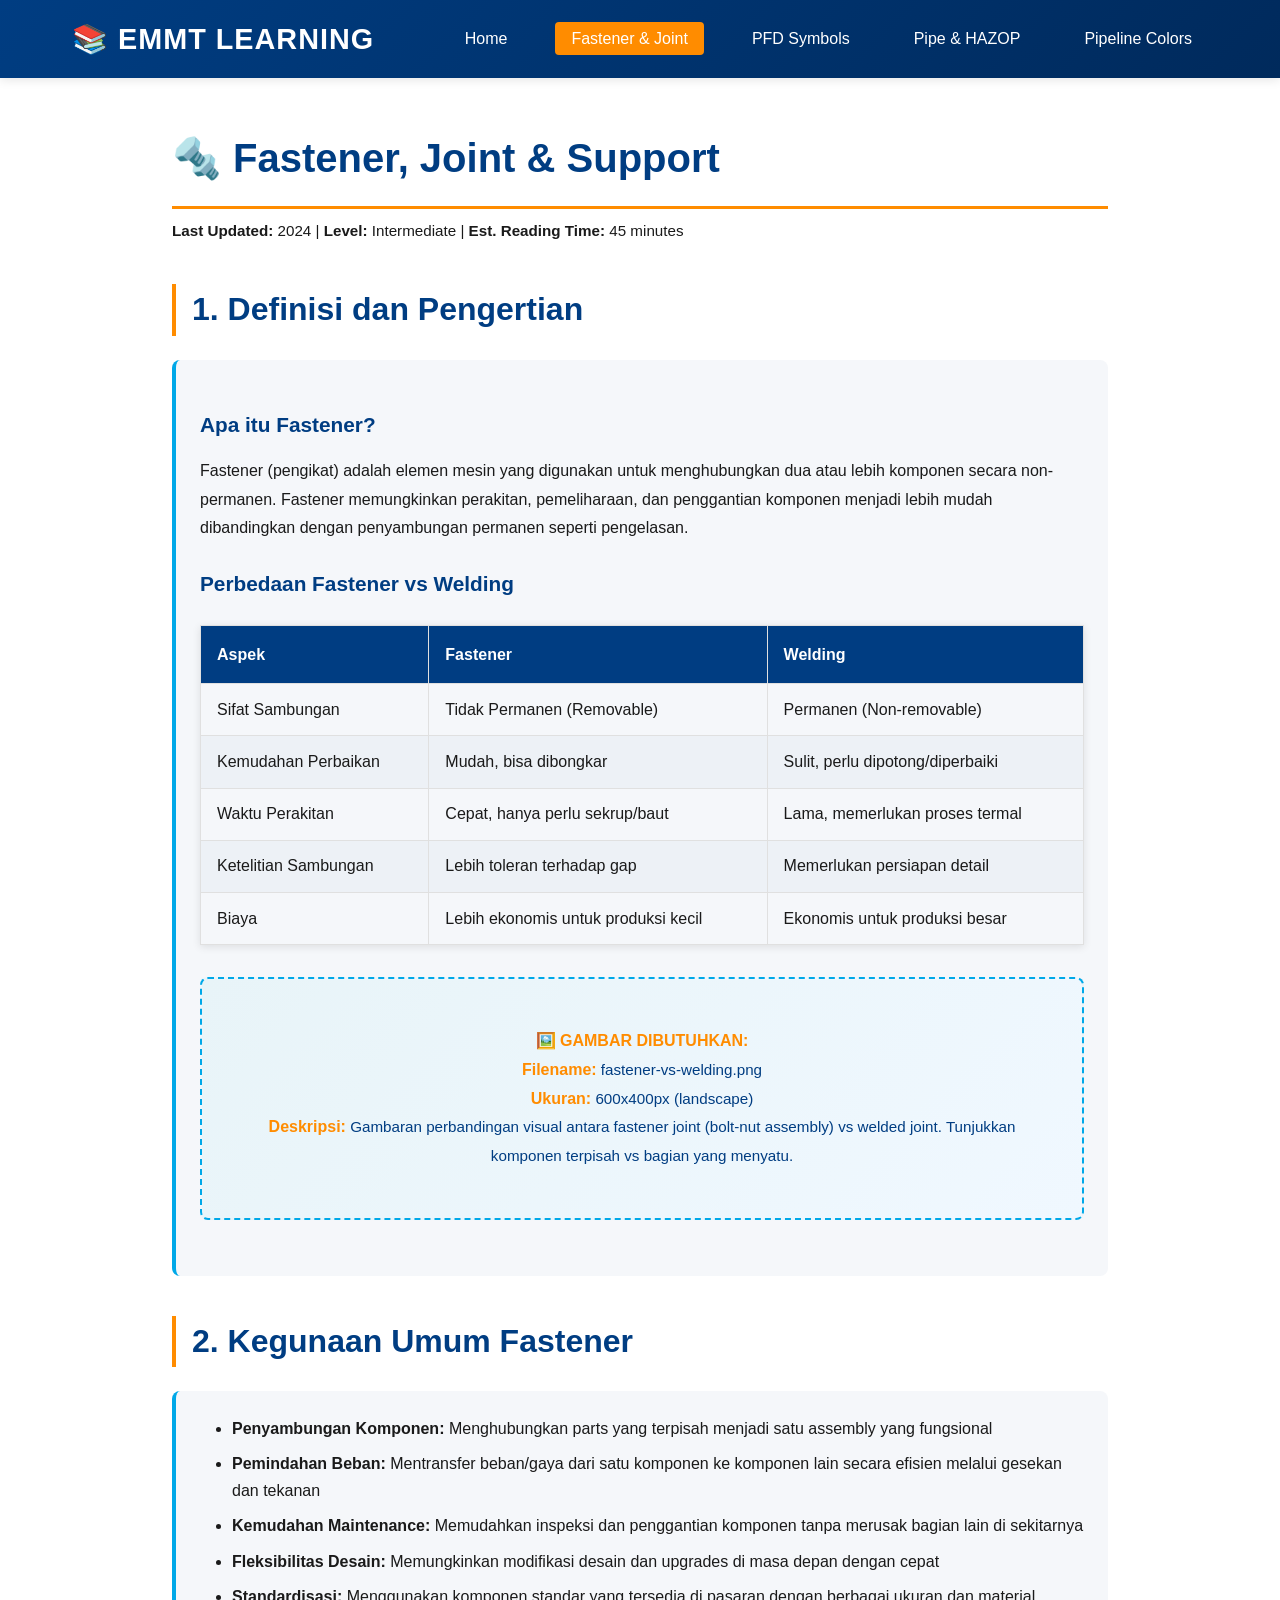
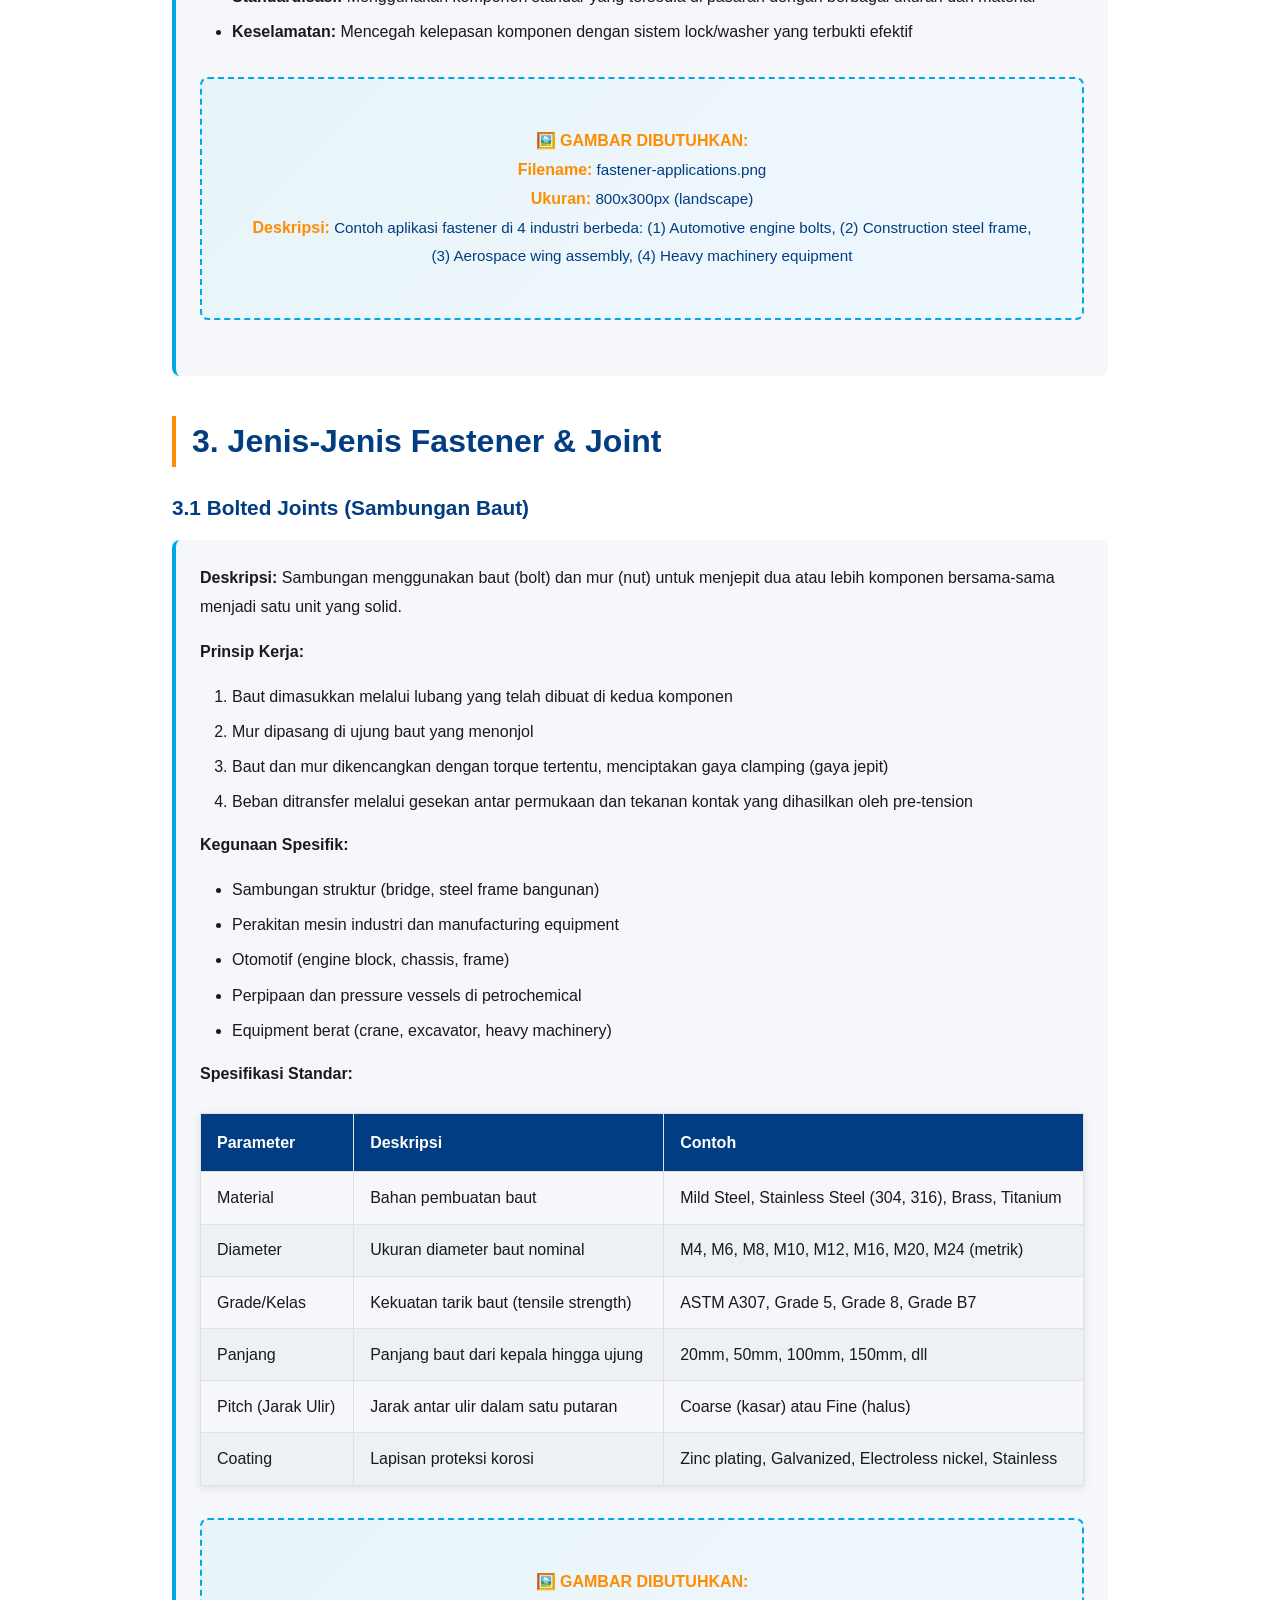
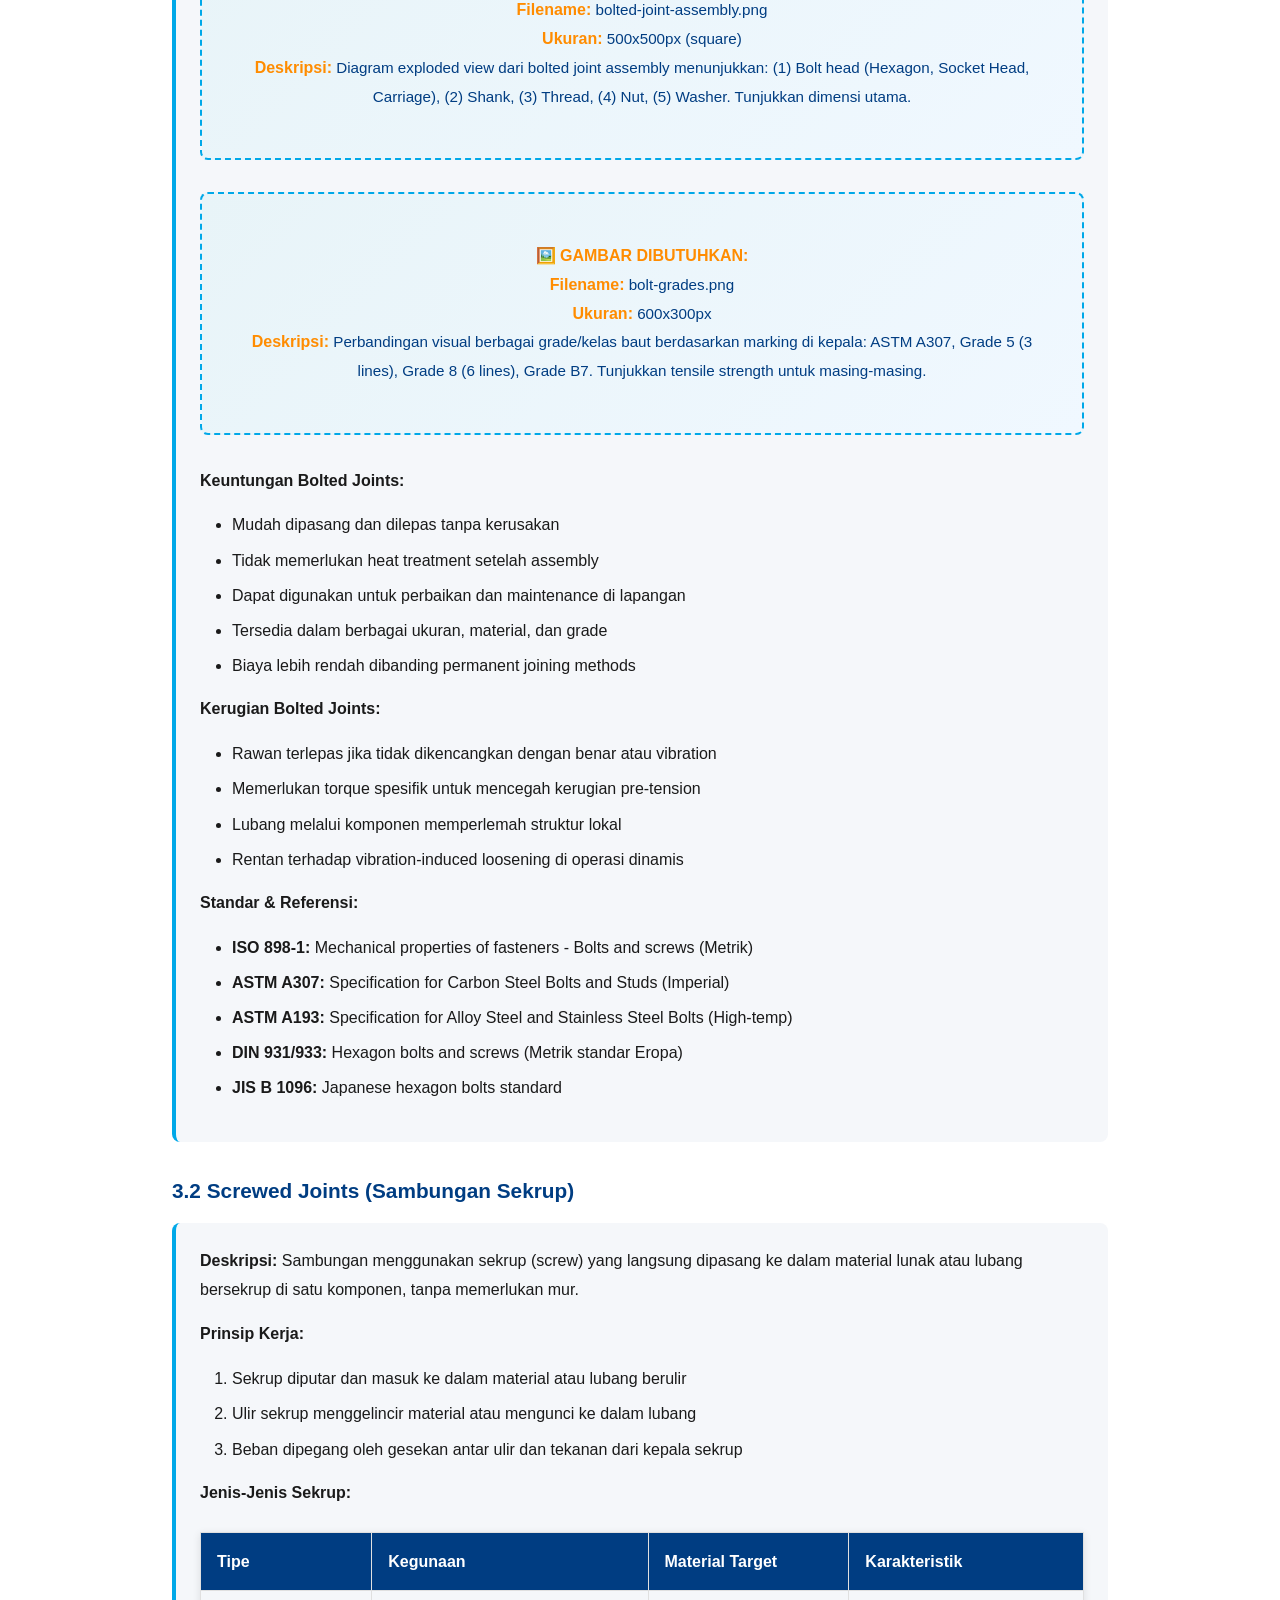
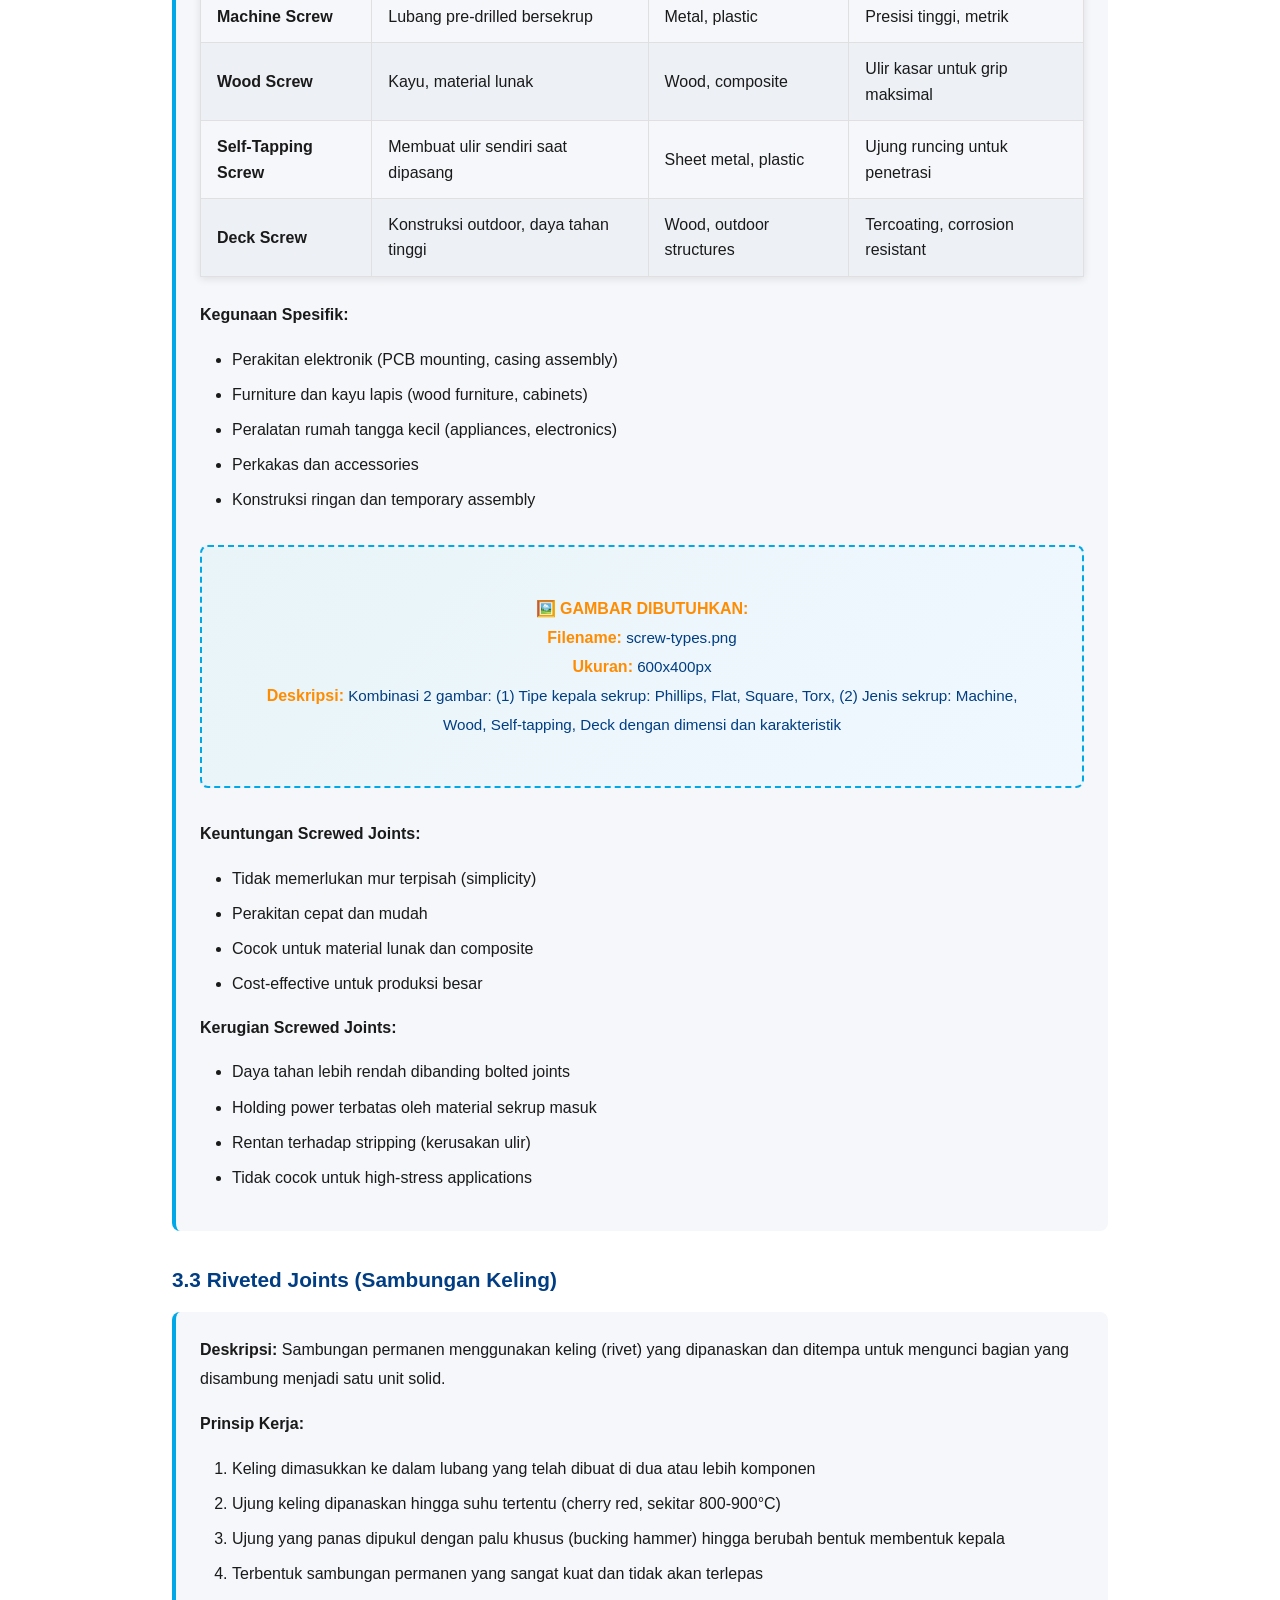
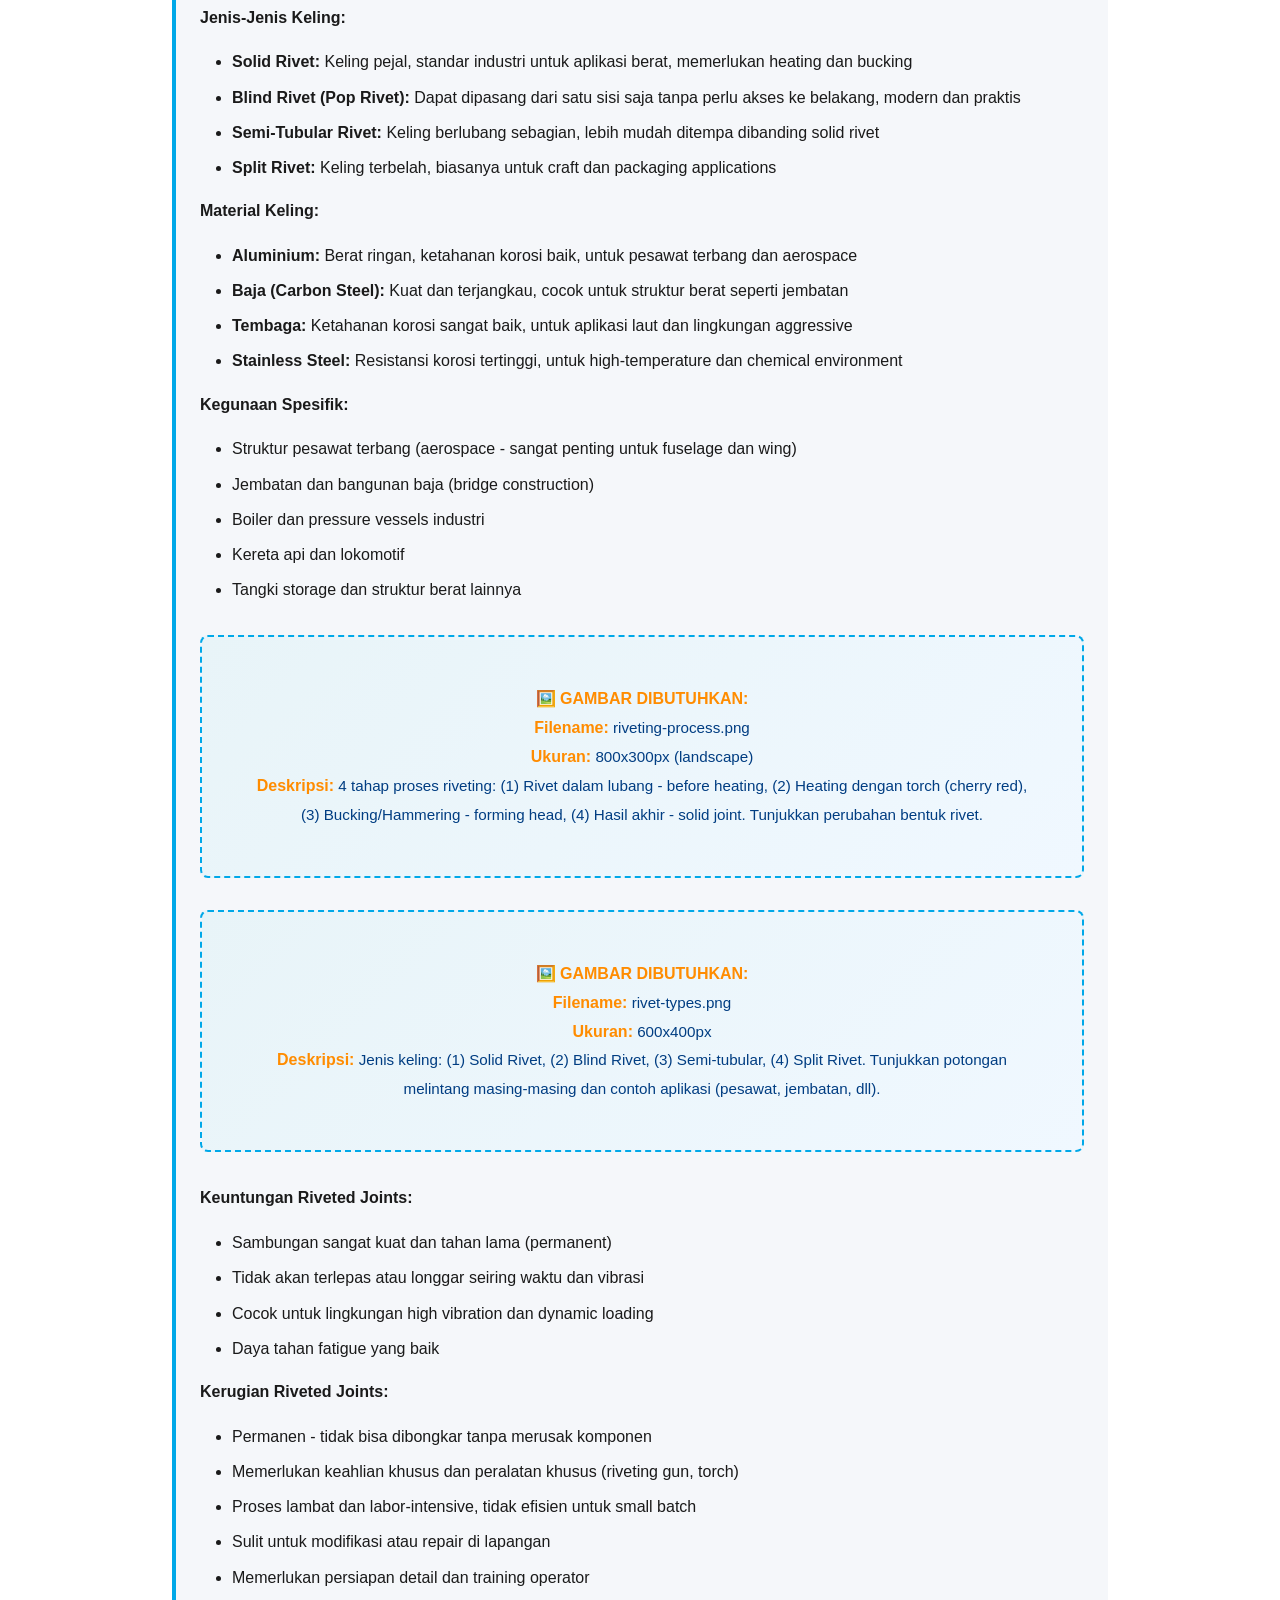
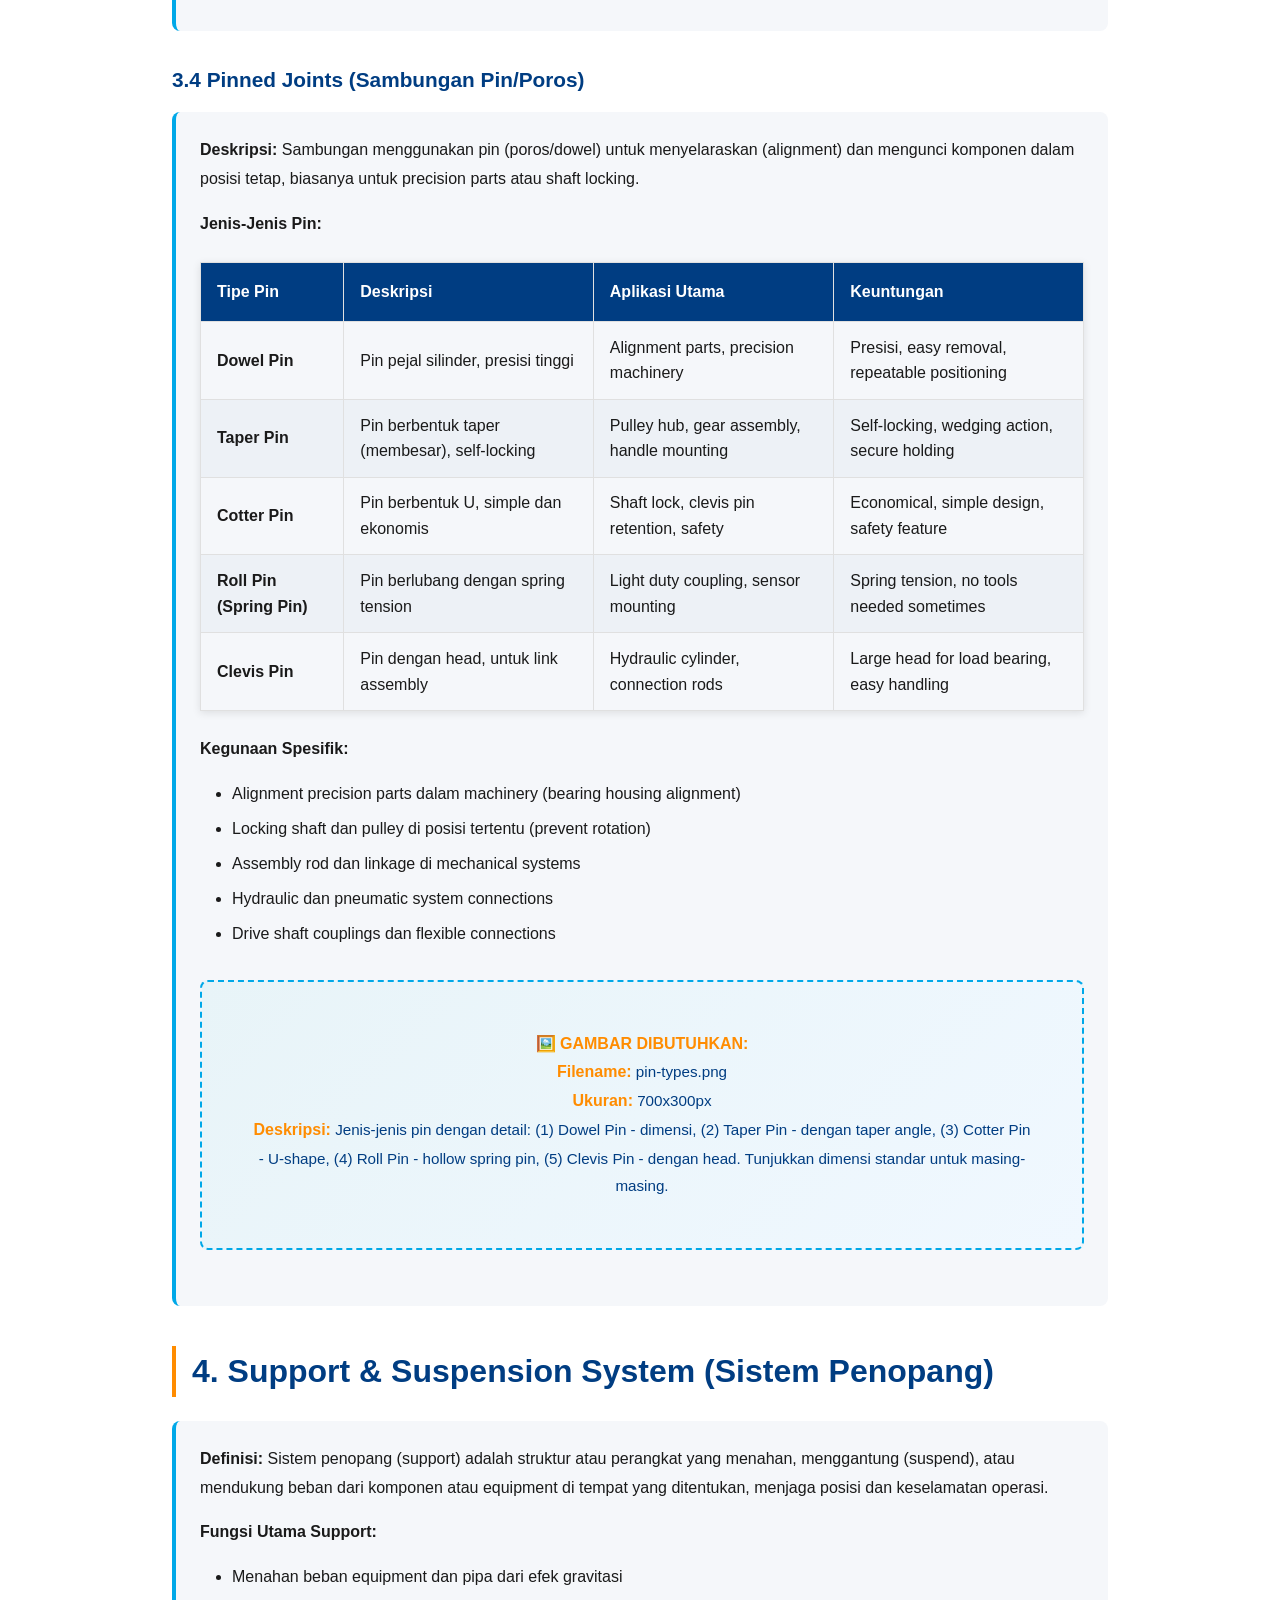
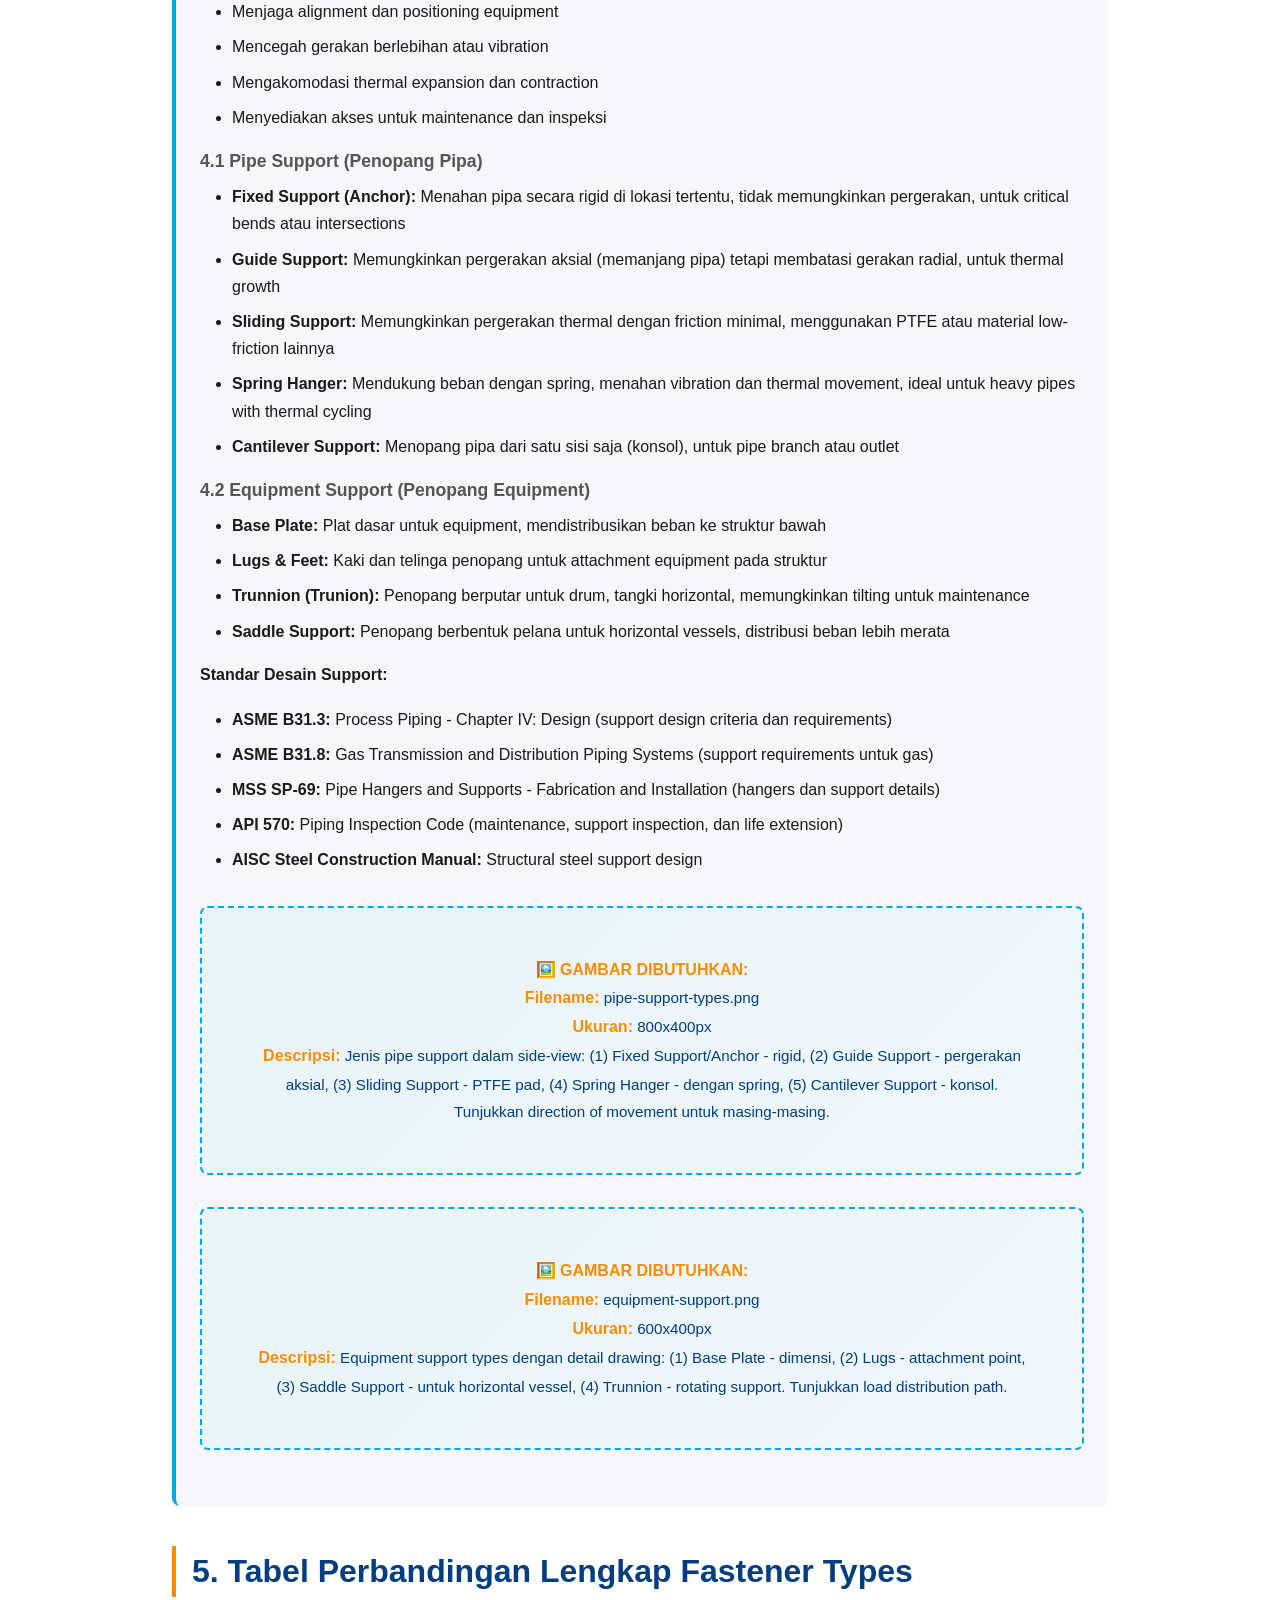
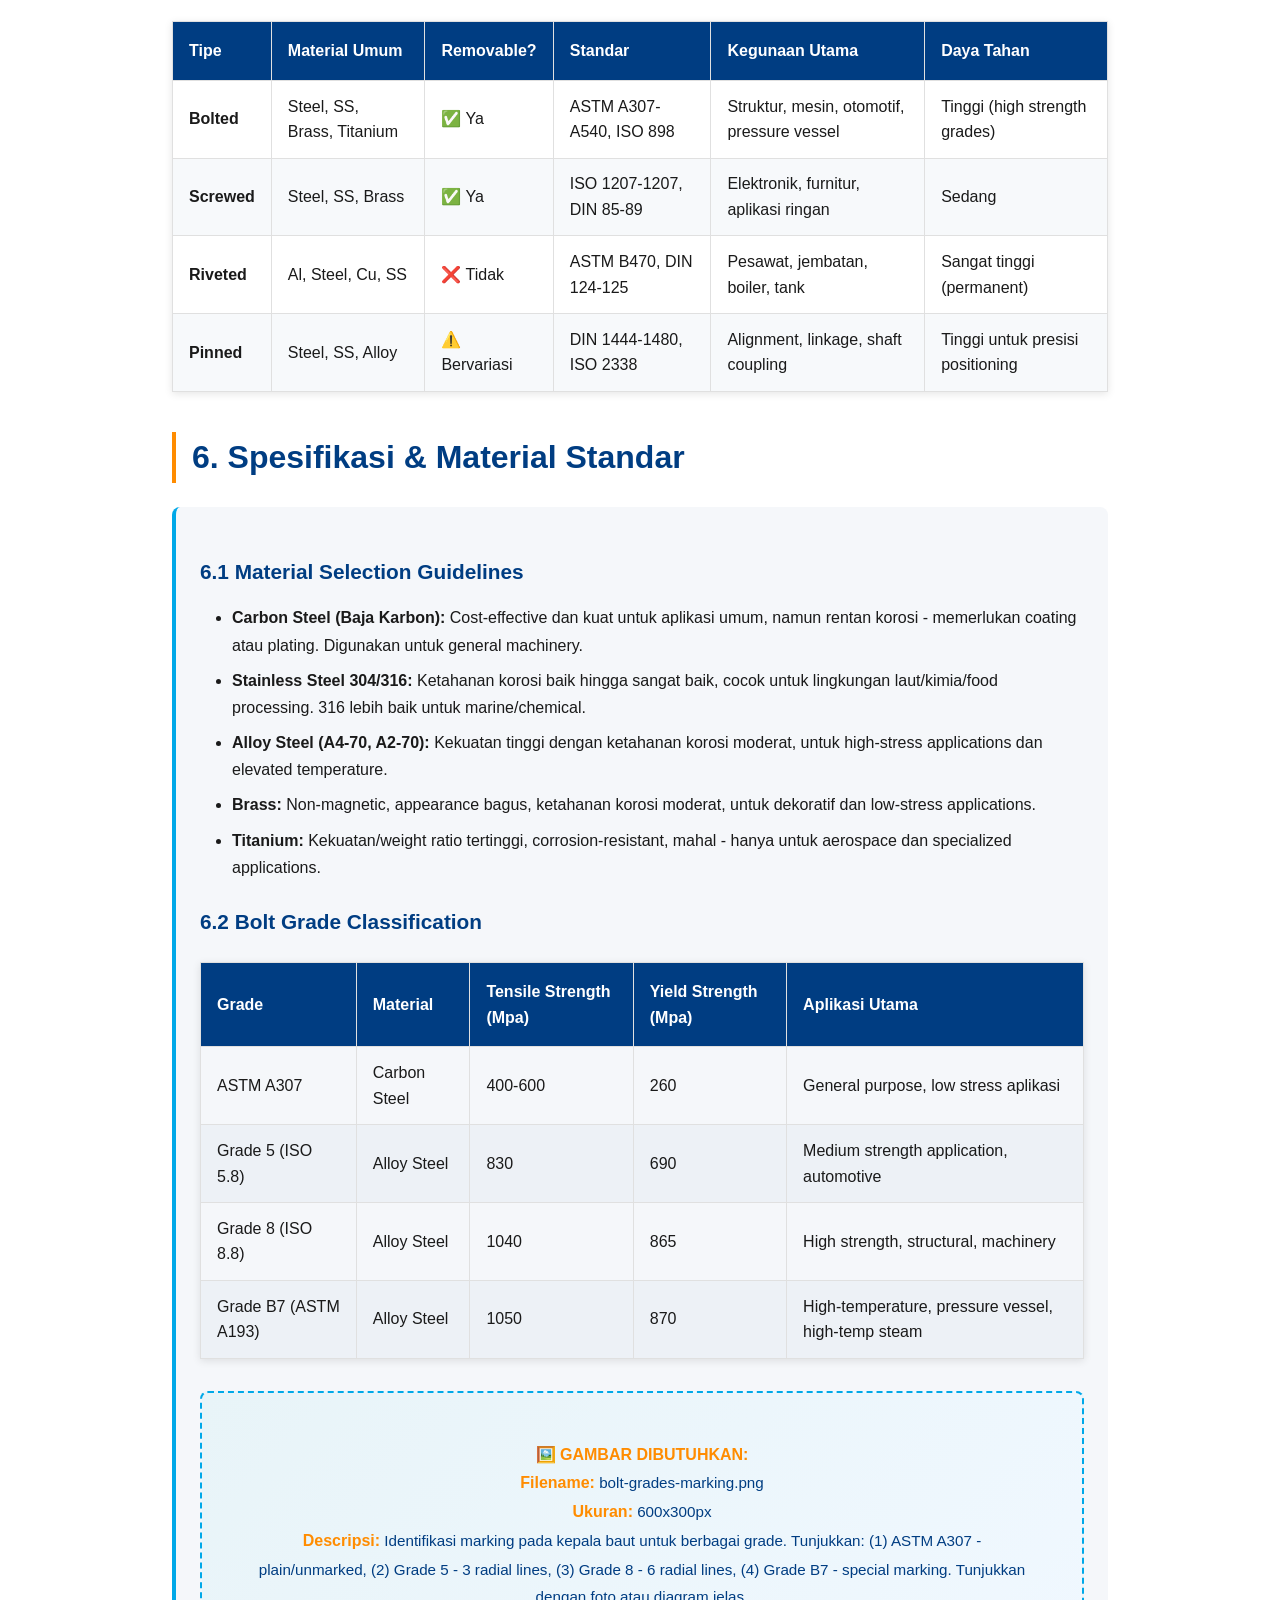
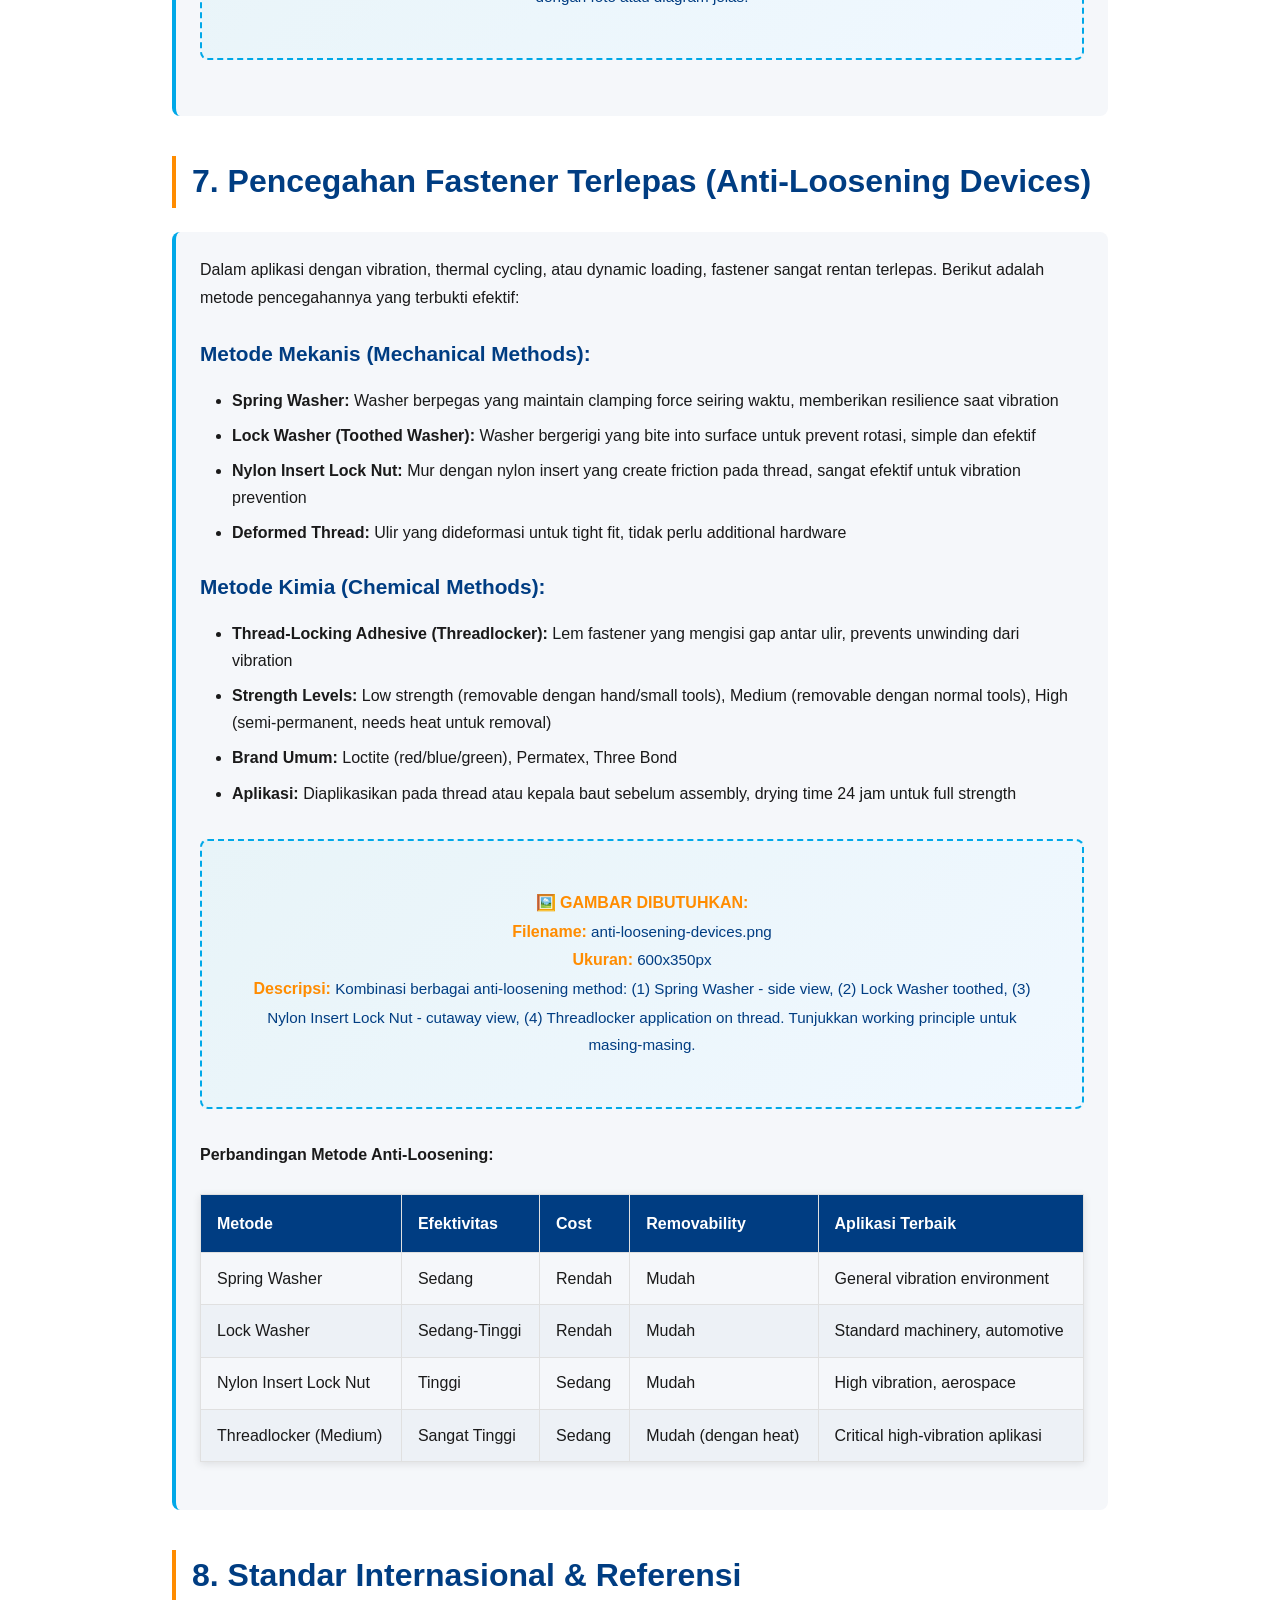
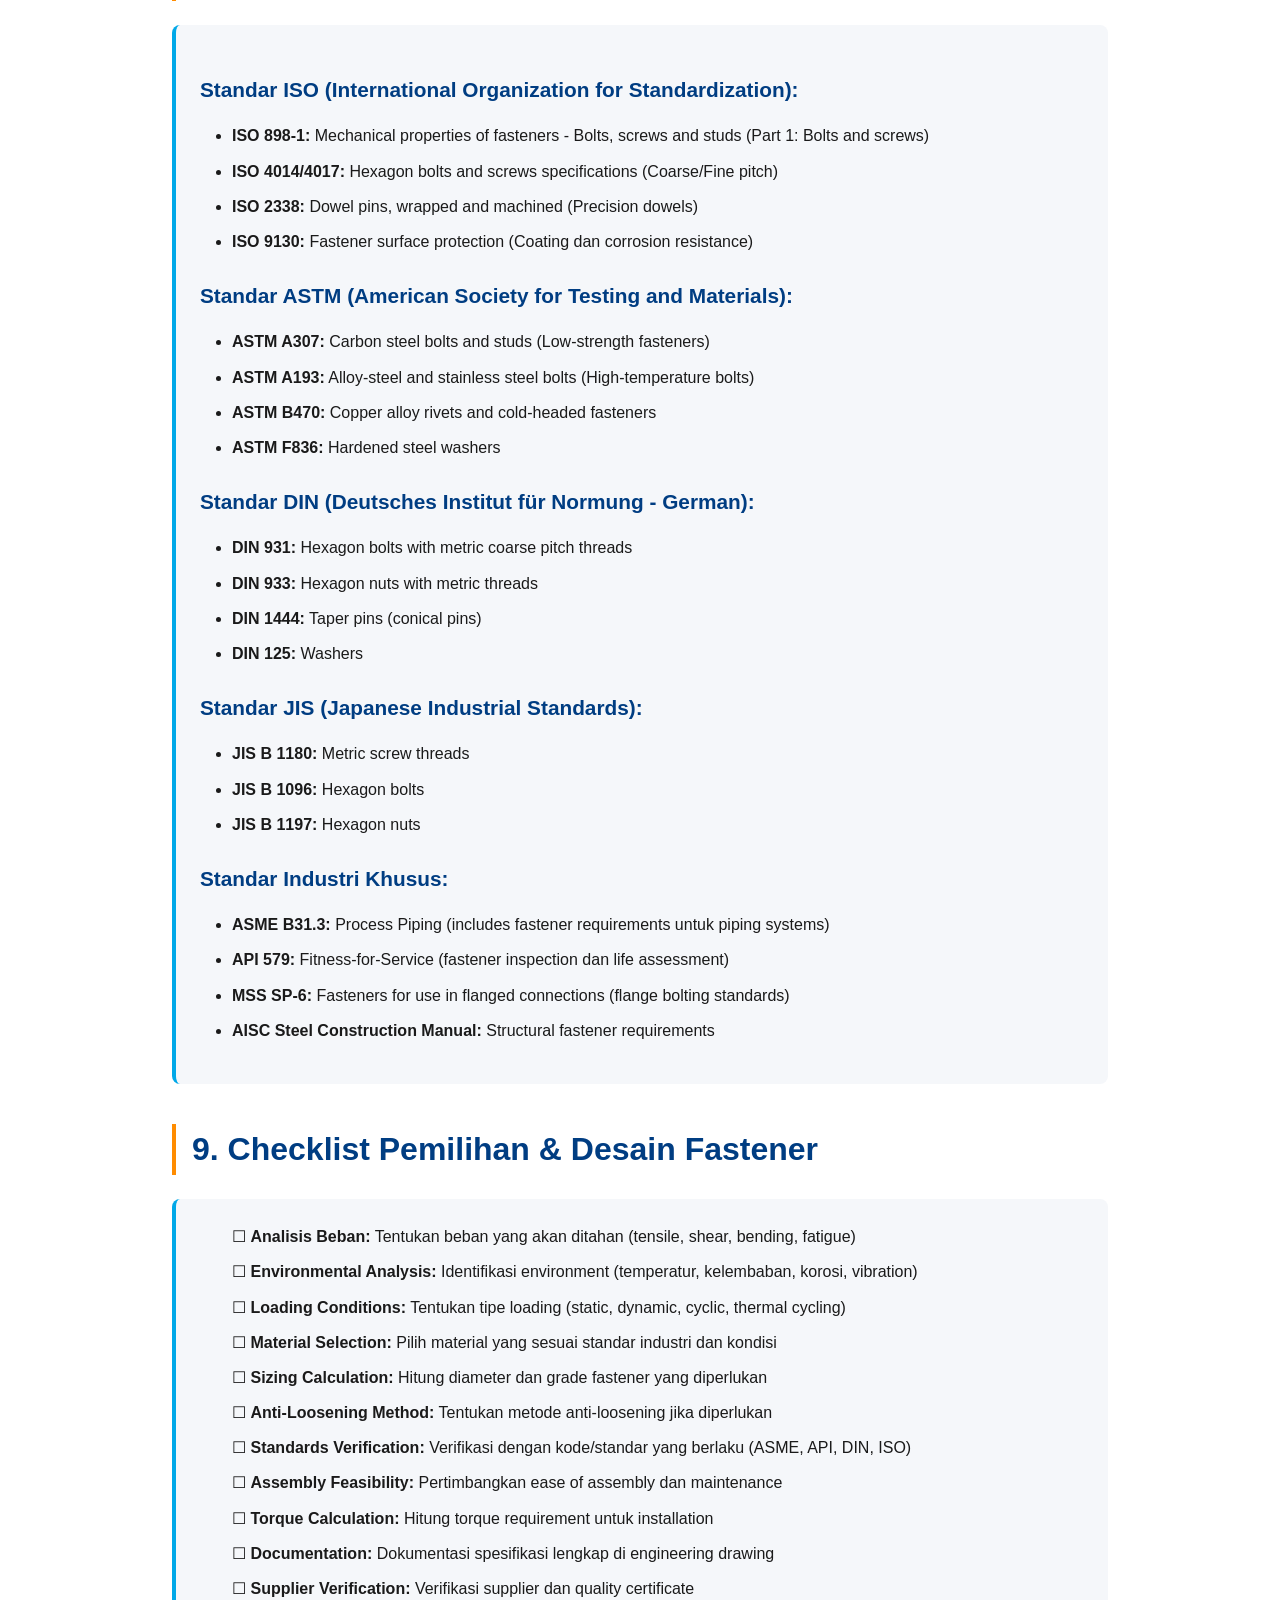
==== fastener-joint.html @ 2259c083 "Update fmt.Println message from 'Hello' to 'Goodbye'" ====
<!DOCTYPE html>
<html lang="id">
<head>
    <meta charset="UTF-8">
    <meta name="viewport" content="width=device-width, initial-scale=1.0">
    <title>Fastener, Joint & Support - EMMT Learning</title>
    <link rel="stylesheet" href="styles.css">
</head>
<body>
    <!-- Navigation -->
    <nav class="navbar">
        <div class="nav-container">
            <div class="nav-logo">📚 EMMT Learning</div>
            <ul class="nav-menu">
                <li><a href="index.html" class="nav-link">Home</a></li>
                <li><a href="fastener-joint.html" class="nav-link active">Fastener & Joint</a></li>
                <li><a href="pfd-symbols.html" class="nav-link">PFD Symbols</a></li>
                <li><a href="pipe-schedule-hazop.html" class="nav-link">Pipe & HAZOP</a></li>
                <li><a href="pipeline-colors.html" class="nav-link">Pipeline Colors</a></li>
            </ul>
        </div>
    </nav>

    <!-- Content -->
    <section class="content-section">
        <h1>🔩 Fastener, Joint & Support</h1>
        <p><strong>Last Updated:</strong> 2024 | <strong>Level:</strong> Intermediate | <strong>Est. Reading Time:</strong> 45 minutes</p>

        <!-- 1. Definisi dan Pengertian -->
        <h2>1. Definisi dan Pengertian</h2>
        <div class="content-box">
            <h3>Apa itu Fastener?</h3>
            <p>Fastener (pengikat) adalah elemen mesin yang digunakan untuk menghubungkan dua atau lebih komponen secara non-permanen. Fastener memungkinkan perakitan, pemeliharaan, dan penggantian komponen menjadi lebih mudah dibandingkan dengan penyambungan permanen seperti pengelasan.</p>
            
            <h3>Perbedaan Fastener vs Welding</h3>
            <table>
                <thead>
                    <tr>
                        <th>Aspek</th>
                        <th>Fastener</th>
                        <th>Welding</th>
                    </tr>
                </thead>
                <tbody>
                    <tr>
                        <td>Sifat Sambungan</td>
                        <td>Tidak Permanen (Removable)</td>
                        <td>Permanen (Non-removable)</td>
                    </tr>
                    <tr>
                        <td>Kemudahan Perbaikan</td>
                        <td>Mudah, bisa dibongkar</td>
                        <td>Sulit, perlu dipotong/diperbaiki</td>
                    </tr>
                    <tr>
                        <td>Waktu Perakitan</td>
                        <td>Cepat, hanya perlu sekrup/baut</td>
                        <td>Lama, memerlukan proses termal</td>
                    </tr>
                    <tr>
                        <td>Ketelitian Sambungan</td>
                        <td>Lebih toleran terhadap gap</td>
                        <td>Memerlukan persiapan detail</td>
                    </tr>
                    <tr>
                        <td>Biaya</td>
                        <td>Lebih ekonomis untuk produksi kecil</td>
                        <td>Ekonomis untuk produksi besar</td>
                    </tr>
                </tbody>
            </table>

            <div class="image-placeholder">
                <p><strong>🖼️ GAMBAR DIBUTUHKAN:</strong><br>
                <strong>Filename:</strong> fastener-vs-welding.png<br>
                <strong>Ukuran:</strong> 600x400px (landscape)<br>
                <strong>Deskripsi:</strong> Gambaran perbandingan visual antara fastener joint (bolt-nut assembly) vs welded joint. Tunjukkan komponen terpisah vs bagian yang menyatu.</p>
            </div>
        </div>

        <!-- 2. Kegunaan Umum Fastener -->
        <h2>2. Kegunaan Umum Fastener</h2>
        <div class="content-box">
            <ul>
                <li><strong>Penyambungan Komponen:</strong> Menghubungkan parts yang terpisah menjadi satu assembly yang fungsional</li>
                <li><strong>Pemindahan Beban:</strong> Mentransfer beban/gaya dari satu komponen ke komponen lain secara efisien melalui gesekan dan tekanan</li>
                <li><strong>Kemudahan Maintenance:</strong> Memudahkan inspeksi dan penggantian komponen tanpa merusak bagian lain di sekitarnya</li>
                <li><strong>Fleksibilitas Desain:</strong> Memungkinkan modifikasi desain dan upgrades di masa depan dengan cepat</li>
                <li><strong>Standardisasi:</strong> Menggunakan komponen standar yang tersedia di pasaran dengan berbagai ukuran dan material</li>
                <li><strong>Keselamatan:</strong> Mencegah kelepasan komponen dengan sistem lock/washer yang terbukti efektif</li>
            </ul>

            <div class="image-placeholder">
                <p><strong>🖼️ GAMBAR DIBUTUHKAN:</strong><br>
                <strong>Filename:</strong> fastener-applications.png<br>
                <strong>Ukuran:</strong> 800x300px (landscape)<br>
                <strong>Deskripsi:</strong> Contoh aplikasi fastener di 4 industri berbeda: (1) Automotive engine bolts, (2) Construction steel frame, (3) Aerospace wing assembly, (4) Heavy machinery equipment</p>
            </div>
        </div>

        <!-- 3. Jenis-Jenis Fastener -->
        <h2>3. Jenis-Jenis Fastener & Joint</h2>

        <!-- 3.1 Bolted Joints -->
        <h3>3.1 Bolted Joints (Sambungan Baut)</h3>
        <div class="content-box">
            <p><strong>Deskripsi:</strong> Sambungan menggunakan baut (bolt) dan mur (nut) untuk menjepit dua atau lebih komponen bersama-sama menjadi satu unit yang solid.</p>
            
            <p><strong>Prinsip Kerja:</strong></p>
            <ol>
                <li>Baut dimasukkan melalui lubang yang telah dibuat di kedua komponen</li>
                <li>Mur dipasang di ujung baut yang menonjol</li>
                <li>Baut dan mur dikencangkan dengan torque tertentu, menciptakan gaya clamping (gaya jepit)</li>
                <li>Beban ditransfer melalui gesekan antar permukaan dan tekanan kontak yang dihasilkan oleh pre-tension</li>
            </ol>

            <p><strong>Kegunaan Spesifik:</strong></p>
            <ul>
                <li>Sambungan struktur (bridge, steel frame bangunan)</li>
                <li>Perakitan mesin industri dan manufacturing equipment</li>
                <li>Otomotif (engine block, chassis, frame)</li>
                <li>Perpipaan dan pressure vessels di petrochemical</li>
                <li>Equipment berat (crane, excavator, heavy machinery)</li>
            </ul>

            <p><strong>Spesifikasi Standar:</strong></p>
            <table>
                <thead>
                    <tr>
                        <th>Parameter</th>
                        <th>Deskripsi</th>
                        <th>Contoh</th>
                    </tr>
                </thead>
                <tbody>
                    <tr>
                        <td>Material</td>
                        <td>Bahan pembuatan baut</td>
                        <td>Mild Steel, Stainless Steel (304, 316), Brass, Titanium</td>
                    </tr>
                    <tr>
                        <td>Diameter</td>
                        <td>Ukuran diameter baut nominal</td>
                        <td>M4, M6, M8, M10, M12, M16, M20, M24 (metrik)</td>
                    </tr>
                    <tr>
                        <td>Grade/Kelas</td>
                        <td>Kekuatan tarik baut (tensile strength)</td>
                        <td>ASTM A307, Grade 5, Grade 8, Grade B7</td>
                    </tr>
                    <tr>
                        <td>Panjang</td>
                        <td>Panjang baut dari kepala hingga ujung</td>
                        <td>20mm, 50mm, 100mm, 150mm, dll</td>
                    </tr>
                    <tr>
                        <td>Pitch (Jarak Ulir)</td>
                        <td>Jarak antar ulir dalam satu putaran</td>
                        <td>Coarse (kasar) atau Fine (halus)</td>
                    </tr>
                    <tr>
                        <td>Coating</td>
                        <td>Lapisan proteksi korosi</td>
                        <td>Zinc plating, Galvanized, Electroless nickel, Stainless</td>
                    </tr>
                </tbody>
            </table>

            <div class="image-placeholder">
                <p><strong>🖼️ GAMBAR DIBUTUHKAN:</strong><br>
                <strong>Filename:</strong> bolted-joint-assembly.png<br>
                <strong>Ukuran:</strong> 500x500px (square)<br>
                <strong>Deskripsi:</strong> Diagram exploded view dari bolted joint assembly menunjukkan: (1) Bolt head (Hexagon, Socket Head, Carriage), (2) Shank, (3) Thread, (4) Nut, (5) Washer. Tunjukkan dimensi utama.</p>
            </div>

            <div class="image-placeholder">
                <p><strong>🖼️ GAMBAR DIBUTUHKAN:</strong><br>
                <strong>Filename:</strong> bolt-grades.png<br>
                <strong>Ukuran:</strong> 600x300px<br>
                <strong>Deskripsi:</strong> Perbandingan visual berbagai grade/kelas baut berdasarkan marking di kepala: ASTM A307, Grade 5 (3 lines), Grade 8 (6 lines), Grade B7. Tunjukkan tensile strength untuk masing-masing.</p>
            </div>

            <p><strong>Keuntungan Bolted Joints:</strong></p>
            <ul>
                <li>Mudah dipasang dan dilepas tanpa kerusakan</li>
                <li>Tidak memerlukan heat treatment setelah assembly</li>
                <li>Dapat digunakan untuk perbaikan dan maintenance di lapangan</li>
                <li>Tersedia dalam berbagai ukuran, material, dan grade</li>
                <li>Biaya lebih rendah dibanding permanent joining methods</li>
            </ul>

            <p><strong>Kerugian Bolted Joints:</strong></p>
            <ul>
                <li>Rawan terlepas jika tidak dikencangkan dengan benar atau vibration</li>
                <li>Memerlukan torque spesifik untuk mencegah kerugian pre-tension</li>
                <li>Lubang melalui komponen memperlemah struktur lokal</li>
                <li>Rentan terhadap vibration-induced loosening di operasi dinamis</li>
            </ul>

            <p><strong>Standar & Referensi:</strong></p>
            <ul>
                <li><strong>ISO 898-1:</strong> Mechanical properties of fasteners - Bolts and screws (Metrik)</li>
                <li><strong>ASTM A307:</strong> Specification for Carbon Steel Bolts and Studs (Imperial)</li>
                <li><strong>ASTM A193:</strong> Specification for Alloy Steel and Stainless Steel Bolts (High-temp)</li>
                <li><strong>DIN 931/933:</strong> Hexagon bolts and screws (Metrik standar Eropa)</li>
                <li><strong>JIS B 1096:</strong> Japanese hexagon bolts standard</li>
            </ul>
        </div>

        <!-- 3.2 Screwed Joints -->
        <h3>3.2 Screwed Joints (Sambungan Sekrup)</h3>
        <div class="content-box">
            <p><strong>Deskripsi:</strong> Sambungan menggunakan sekrup (screw) yang langsung dipasang ke dalam material lunak atau lubang bersekrup di satu komponen, tanpa memerlukan mur.</p>
            
            <p><strong>Prinsip Kerja:</strong></p>
            <ol>
                <li>Sekrup diputar dan masuk ke dalam material atau lubang berulir</li>
                <li>Ulir sekrup menggelincir material atau mengunci ke dalam lubang</li>
                <li>Beban dipegang oleh gesekan antar ulir dan tekanan dari kepala sekrup</li>
            </ol>

            <p><strong>Jenis-Jenis Sekrup:</strong></p>
            <table>
                <thead>
                    <tr>
                        <th>Tipe</th>
                        <th>Kegunaan</th>
                        <th>Material Target</th>
                        <th>Karakteristik</th>
                    </tr>
                </thead>
                <tbody>
                    <tr>
                        <td><strong>Machine Screw</strong></td>
                        <td>Lubang pre-drilled bersekrup</td>
                        <td>Metal, plastic</td>
                        <td>Presisi tinggi, metrik</td>
                    </tr>
                    <tr>
                        <td><strong>Wood Screw</strong></td>
                        <td>Kayu, material lunak</td>
                        <td>Wood, composite</td>
                        <td>Ulir kasar untuk grip maksimal</td>
                    </tr>
                    <tr>
                        <td><strong>Self-Tapping Screw</strong></td>
                        <td>Membuat ulir sendiri saat dipasang</td>
                        <td>Sheet metal, plastic</td>
                        <td>Ujung runcing untuk penetrasi</td>
                    </tr>
                    <tr>
                        <td><strong>Deck Screw</strong></td>
                        <td>Konstruksi outdoor, daya tahan tinggi</td>
                        <td>Wood, outdoor structures</td>
                        <td>Tercoating, corrosion resistant</td>
                    </tr>
                </tbody>
            </table>

            <p><strong>Kegunaan Spesifik:</strong></p>
            <ul>
                <li>Perakitan elektronik (PCB mounting, casing assembly)</li>
                <li>Furniture dan kayu lapis (wood furniture, cabinets)</li>
                <li>Peralatan rumah tangga kecil (appliances, electronics)</li>
                <li>Perkakas dan accessories</li>
                <li>Konstruksi ringan dan temporary assembly</li>
            </ul>

            <div class="image-placeholder">
                <p><strong>🖼️ GAMBAR DIBUTUHKAN:</strong><br>
                <strong>Filename:</strong> screw-types.png<br>
                <strong>Ukuran:</strong> 600x400px<br>
                <strong>Deskripsi:</strong> Kombinasi 2 gambar: (1) Tipe kepala sekrup: Phillips, Flat, Square, Torx, (2) Jenis sekrup: Machine, Wood, Self-tapping, Deck dengan dimensi dan karakteristik</p>
            </div>

            <p><strong>Keuntungan Screwed Joints:</strong></p>
            <ul>
                <li>Tidak memerlukan mur terpisah (simplicity)</li>
                <li>Perakitan cepat dan mudah</li>
                <li>Cocok untuk material lunak dan composite</li>
                <li>Cost-effective untuk produksi besar</li>
            </ul>

            <p><strong>Kerugian Screwed Joints:</strong></p>
            <ul>
                <li>Daya tahan lebih rendah dibanding bolted joints</li>
                <li>Holding power terbatas oleh material sekrup masuk</li>
                <li>Rentan terhadap stripping (kerusakan ulir)</li>
                <li>Tidak cocok untuk high-stress applications</li>
            </ul>
        </div>

        <!-- 3.3 Riveted Joints -->
        <h3>3.3 Riveted Joints (Sambungan Keling)</h3>
        <div class="content-box">
            <p><strong>Deskripsi:</strong> Sambungan permanen menggunakan keling (rivet) yang dipanaskan dan ditempa untuk mengunci bagian yang disambung menjadi satu unit solid.</p>
            
            <p><strong>Prinsip Kerja:</strong></p>
            <ol>
                <li>Keling dimasukkan ke dalam lubang yang telah dibuat di dua atau lebih komponen</li>
                <li>Ujung keling dipanaskan hingga suhu tertentu (cherry red, sekitar 800-900°C)</li>
                <li>Ujung yang panas dipukul dengan palu khusus (bucking hammer) hingga berubah bentuk membentuk kepala</li>
                <li>Terbentuk sambungan permanen yang sangat kuat dan tidak akan terlepas</li>
            </ol>

            <p><strong>Jenis-Jenis Keling:</strong></p>
            <ul>
                <li><strong>Solid Rivet:</strong> Keling pejal, standar industri untuk aplikasi berat, memerlukan heating dan bucking</li>
                <li><strong>Blind Rivet (Pop Rivet):</strong> Dapat dipasang dari satu sisi saja tanpa perlu akses ke belakang, modern dan praktis</li>
                <li><strong>Semi-Tubular Rivet:</strong> Keling berlubang sebagian, lebih mudah ditempa dibanding solid rivet</li>
                <li><strong>Split Rivet:</strong> Keling terbelah, biasanya untuk craft dan packaging applications</li>
            </ul>

            <p><strong>Material Keling:</strong></p>
            <ul>
                <li><strong>Aluminium:</strong> Berat ringan, ketahanan korosi baik, untuk pesawat terbang dan aerospace</li>
                <li><strong>Baja (Carbon Steel):</strong> Kuat dan terjangkau, cocok untuk struktur berat seperti jembatan</li>
                <li><strong>Tembaga:</strong> Ketahanan korosi sangat baik, untuk aplikasi laut dan lingkungan aggressive</li>
                <li><strong>Stainless Steel:</strong> Resistansi korosi tertinggi, untuk high-temperature dan chemical environment</li>
            </ul>

            <p><strong>Kegunaan Spesifik:</strong></p>
            <ul>
                <li>Struktur pesawat terbang (aerospace - sangat penting untuk fuselage dan wing)</li>
                <li>Jembatan dan bangunan baja (bridge construction)</li>
                <li>Boiler dan pressure vessels industri</li>
                <li>Kereta api dan lokomotif</li>
                <li>Tangki storage dan struktur berat lainnya</li>
            </ul>

            <div class="image-placeholder">
                <p><strong>🖼️ GAMBAR DIBUTUHKAN:</strong><br>
                <strong>Filename:</strong> riveting-process.png<br>
                <strong>Ukuran:</strong> 800x300px (landscape)<br>
                <strong>Deskripsi:</strong> 4 tahap proses riveting: (1) Rivet dalam lubang - before heating, (2) Heating dengan torch (cherry red), (3) Bucking/Hammering - forming head, (4) Hasil akhir - solid joint. Tunjukkan perubahan bentuk rivet.</p>
            </div>

            <div class="image-placeholder">
                <p><strong>🖼️ GAMBAR DIBUTUHKAN:</strong><br>
                <strong>Filename:</strong> rivet-types.png<br>
                <strong>Ukuran:</strong> 600x400px<br>
                <strong>Deskripsi:</strong> Jenis keling: (1) Solid Rivet, (2) Blind Rivet, (3) Semi-tubular, (4) Split Rivet. Tunjukkan potongan melintang masing-masing dan contoh aplikasi (pesawat, jembatan, dll).</p>
            </div>

            <p><strong>Keuntungan Riveted Joints:</strong></p>
            <ul>
                <li>Sambungan sangat kuat dan tahan lama (permanent)</li>
                <li>Tidak akan terlepas atau longgar seiring waktu dan vibrasi</li>
                <li>Cocok untuk lingkungan high vibration dan dynamic loading</li>
                <li>Daya tahan fatigue yang baik</li>
            </ul>

            <p><strong>Kerugian Riveted Joints:</strong></p>
            <ul>
                <li>Permanen - tidak bisa dibongkar tanpa merusak komponen</li>
                <li>Memerlukan keahlian khusus dan peralatan khusus (riveting gun, torch)</li>
                <li>Proses lambat dan labor-intensive, tidak efisien untuk small batch</li>
                <li>Sulit untuk modifikasi atau repair di lapangan</li>
                <li>Memerlukan persiapan detail dan training operator</li>
            </ul>
        </div>

        <!-- 3.4 Pinned Joints -->
        <h3>3.4 Pinned Joints (Sambungan Pin/Poros)</h3>
        <div class="content-box">
            <p><strong>Deskripsi:</strong> Sambungan menggunakan pin (poros/dowel) untuk menyelaraskan (alignment) dan mengunci komponen dalam posisi tetap, biasanya untuk precision parts atau shaft locking.</p>
            
            <p><strong>Jenis-Jenis Pin:</strong></p>
            <table>
                <thead>
                    <tr>
                        <th>Tipe Pin</th>
                        <th>Deskripsi</th>
                        <th>Aplikasi Utama</th>
                        <th>Keuntungan</th>
                    </tr>
                </thead>
                <tbody>
                    <tr>
                        <td><strong>Dowel Pin</strong></td>
                        <td>Pin pejal silinder, presisi tinggi</td>
                        <td>Alignment parts, precision machinery</td>
                        <td>Presisi, easy removal, repeatable positioning</td>
                    </tr>
                    <tr>
                        <td><strong>Taper Pin</strong></td>
                        <td>Pin berbentuk taper (membesar), self-locking</td>
                        <td>Pulley hub, gear assembly, handle mounting</td>
                        <td>Self-locking, wedging action, secure holding</td>
                    </tr>
                    <tr>
                        <td><strong>Cotter Pin</strong></td>
                        <td>Pin berbentuk U, simple dan ekonomis</td>
                        <td>Shaft lock, clevis pin retention, safety</td>
                        <td>Economical, simple design, safety feature</td>
                    </tr>
                    <tr>
                        <td><strong>Roll Pin (Spring Pin)</strong></td>
                        <td>Pin berlubang dengan spring tension</td>
                        <td>Light duty coupling, sensor mounting</td>
                        <td>Spring tension, no tools needed sometimes</td>
                    </tr>
                    <tr>
                        <td><strong>Clevis Pin</strong></td>
                        <td>Pin dengan head, untuk link assembly</td>
                        <td>Hydraulic cylinder, connection rods</td>
                        <td>Large head for load bearing, easy handling</td>
                    </tr>
                </tbody>
            </table>

            <p><strong>Kegunaan Spesifik:</strong></p>
            <ul>
                <li>Alignment precision parts dalam machinery (bearing housing alignment)</li>
                <li>Locking shaft dan pulley di posisi tertentu (prevent rotation)</li>
                <li>Assembly rod dan linkage di mechanical systems</li>
                <li>Hydraulic dan pneumatic system connections</li>
                <li>Drive shaft couplings dan flexible connections</li>
            </ul>

            <div class="image-placeholder">
                <p><strong>🖼️ GAMBAR DIBUTUHKAN:</strong><br>
                <strong>Filename:</strong> pin-types.png<br>
                <strong>Ukuran:</strong> 700x300px<br>
                <strong>Deskripsi:</strong> Jenis-jenis pin dengan detail: (1) Dowel Pin - dimensi, (2) Taper Pin - dengan taper angle, (3) Cotter Pin - U-shape, (4) Roll Pin - hollow spring pin, (5) Clevis Pin - dengan head. Tunjukkan dimensi standar untuk masing-masing.</p>
            </div>
        </div>

        <!-- 4. Support & Suspension System -->
        <h2>4. Support & Suspension System (Sistem Penopang)</h2>
        <div class="content-box">
            <p><strong>Definisi:</strong> Sistem penopang (support) adalah struktur atau perangkat yang menahan, menggantung (suspend), atau mendukung beban dari komponen atau equipment di tempat yang ditentukan, menjaga posisi dan keselamatan operasi.</p>

            <p><strong>Fungsi Utama Support:</strong></p>
            <ul>
                <li>Menahan beban equipment dan pipa dari efek gravitasi</li>
                <li>Menjaga alignment dan positioning equipment</li>
                <li>Mencegah gerakan berlebihan atau vibration</li>
                <li>Mengakomodasi thermal expansion dan contraction</li>
                <li>Menyediakan akses untuk maintenance dan inspeksi</li>
            </ul>

            <h4>4.1 Pipe Support (Penopang Pipa)</h4>
            <ul>
                <li><strong>Fixed Support (Anchor):</strong> Menahan pipa secara rigid di lokasi tertentu, tidak memungkinkan pergerakan, untuk critical bends atau intersections</li>
                <li><strong>Guide Support:</strong> Memungkinkan pergerakan aksial (memanjang pipa) tetapi membatasi gerakan radial, untuk thermal growth</li>
                <li><strong>Sliding Support:</strong> Memungkinkan pergerakan thermal dengan friction minimal, menggunakan PTFE atau material low-friction lainnya</li>
                <li><strong>Spring Hanger:</strong> Mendukung beban dengan spring, menahan vibration dan thermal movement, ideal untuk heavy pipes with thermal cycling</li>
                <li><strong>Cantilever Support:</strong> Menopang pipa dari satu sisi saja (konsol), untuk pipe branch atau outlet</li>
            </ul>

            <h4>4.2 Equipment Support (Penopang Equipment)</h4>
            <ul>
                <li><strong>Base Plate:</strong> Plat dasar untuk equipment, mendistribusikan beban ke struktur bawah</li>
                <li><strong>Lugs & Feet:</strong> Kaki dan telinga penopang untuk attachment equipment pada struktur</li>
                <li><strong>Trunnion (Trunion):</strong> Penopang berputar untuk drum, tangki horizontal, memungkinkan tilting untuk maintenance</li>
                <li><strong>Saddle Support:</strong> Penopang berbentuk pelana untuk horizontal vessels, distribusi beban lebih merata</li>
            </ul>

            <p><strong>Standar Desain Support:</strong></p>
            <ul>
                <li><strong>ASME B31.3:</strong> Process Piping - Chapter IV: Design (support design criteria dan requirements)</li>
                <li><strong>ASME B31.8:</strong> Gas Transmission and Distribution Piping Systems (support requirements untuk gas)</li>
                <li><strong>MSS SP-69:</strong> Pipe Hangers and Supports - Fabrication and Installation (hangers dan support details)</li>
                <li><strong>API 570:</strong> Piping Inspection Code (maintenance, support inspection, dan life extension)</li>
                <li><strong>AISC Steel Construction Manual:</strong> Structural steel support design</li>
            </ul>

            <div class="image-placeholder">
                <p><strong>🖼️ GAMBAR DIBUTUHKAN:</strong><br>
                <strong>Filename:</strong> pipe-support-types.png<br>
                <strong>Ukuran:</strong> 800x400px<br>
                <strong>Descripsi:</strong> Jenis pipe support dalam side-view: (1) Fixed Support/Anchor - rigid, (2) Guide Support - pergerakan aksial, (3) Sliding Support - PTFE pad, (4) Spring Hanger - dengan spring, (5) Cantilever Support - konsol. Tunjukkan direction of movement untuk masing-masing.</p>
            </div>

            <div class="image-placeholder">
                <p><strong>🖼️ GAMBAR DIBUTUHKAN:</strong><br>
                <strong>Filename:</strong> equipment-support.png<br>
                <strong>Ukuran:</strong> 600x400px<br>
                <strong>Descripsi:</strong> Equipment support types dengan detail drawing: (1) Base Plate - dimensi, (2) Lugs - attachment point, (3) Saddle Support - untuk horizontal vessel, (4) Trunnion - rotating support. Tunjukkan load distribution path.</p>
            </div>
        </div>

        <!-- 5. Tabel Perbandingan Lengkap -->
        <h2>5. Tabel Perbandingan Lengkap Fastener Types</h2>
        <table>
            <thead>
                <tr>
                    <th>Tipe</th>
                    <th>Material Umum</th>
                    <th>Removable?</th>
                    <th>Standar</th>
                    <th>Kegunaan Utama</th>
                    <th>Daya Tahan</th>
                </tr>
            </thead>
            <tbody>
                <tr>
                    <td><strong>Bolted</strong></td>
                    <td>Steel, SS, Brass, Titanium</td>
                    <td>✅ Ya</td>
                    <td>ASTM A307-A540, ISO 898</td>
                    <td>Struktur, mesin, otomotif, pressure vessel</td>
                    <td>Tinggi (high strength grades)</td>
                </tr>
                <tr>
                    <td><strong>Screwed</strong></td>
                    <td>Steel, SS, Brass</td>
                    <td>✅ Ya</td>
                    <td>ISO 1207-1207, DIN 85-89</td>
                    <td>Elektronik, furnitur, aplikasi ringan</td>
                    <td>Sedang</td>
                </tr>
                <tr>
                    <td><strong>Riveted</strong></td>
                    <td>Al, Steel, Cu, SS</td>
                    <td>❌ Tidak</td>
                    <td>ASTM B470, DIN 124-125</td>
                    <td>Pesawat, jembatan, boiler, tank</td>
                    <td>Sangat tinggi (permanent)</td>
                </tr>
                <tr>
                    <td><strong>Pinned</strong></td>
                    <td>Steel, SS, Alloy</td>
                    <td>⚠️ Bervariasi</td>
                    <td>DIN 1444-1480, ISO 2338</td>
                    <td>Alignment, linkage, shaft coupling</td>
                    <td>Tinggi untuk presisi positioning</td>
                </tr>
            </tbody>
        </table>

        <!-- 6. Spesifikasi & Material -->
        <h2>6. Spesifikasi & Material Standar</h2>
        <div class="content-box">
            <h3>6.1 Material Selection Guidelines</h3>
            <ul>
                <li><strong>Carbon Steel (Baja Karbon):</strong> Cost-effective dan kuat untuk aplikasi umum, namun rentan korosi - memerlukan coating atau plating. Digunakan untuk general machinery.</li>
                <li><strong>Stainless Steel 304/316:</strong> Ketahanan korosi baik hingga sangat baik, cocok untuk lingkungan laut/kimia/food processing. 316 lebih baik untuk marine/chemical.</li>
                <li><strong>Alloy Steel (A4-70, A2-70):</strong> Kekuatan tinggi dengan ketahanan korosi moderat, untuk high-stress applications dan elevated temperature.</li>
                <li><strong>Brass:</strong> Non-magnetic, appearance bagus, ketahanan korosi moderat, untuk dekoratif dan low-stress applications.</li>
                <li><strong>Titanium:</strong> Kekuatan/weight ratio tertinggi, corrosion-resistant, mahal - hanya untuk aerospace dan specialized applications.</li>
            </ul>

            <h3>6.2 Bolt Grade Classification</h3>
            <table>
                <thead>
                    <tr>
                        <th>Grade</th>
                        <th>Material</th>
                        <th>Tensile Strength (Mpa)</th>
                        <th>Yield Strength (Mpa)</th>
                        <th>Aplikasi Utama</th>
                    </tr>
                </thead>
                <tbody>
                    <tr>
                        <td>ASTM A307</td>
                        <td>Carbon Steel</td>
                        <td>400-600</td>
                        <td>260</td>
                        <td>General purpose, low stress aplikasi</td>
                    </tr>
                    <tr>
                        <td>Grade 5 (ISO 5.8)</td>
                        <td>Alloy Steel</td>
                        <td>830</td>
                        <td>690</td>
                        <td>Medium strength application, automotive</td>
                    </tr>
                    <tr>
                        <td>Grade 8 (ISO 8.8)</td>
                        <td>Alloy Steel</td>
                        <td>1040</td>
                        <td>865</td>
                        <td>High strength, structural, machinery</td>
                    </tr>
                    <tr>
                        <td>Grade B7 (ASTM A193)</td>
                        <td>Alloy Steel</td>
                        <td>1050</td>
                        <td>870</td>
                        <td>High-temperature, pressure vessel, high-temp steam</td>
                    </tr>
                </tbody>
            </table>

            <div class="image-placeholder">
                <p><strong>🖼️ GAMBAR DIBUTUHKAN:</strong><br>
                <strong>Filename:</strong> bolt-grades-marking.png<br>
                <strong>Ukuran:</strong> 600x300px<br>
                <strong>Descripsi:</strong> Identifikasi marking pada kepala baut untuk berbagai grade. Tunjukkan: (1) ASTM A307 - plain/unmarked, (2) Grade 5 - 3 radial lines, (3) Grade 8 - 6 radial lines, (4) Grade B7 - special marking. Tunjukkan dengan foto atau diagram jelas.</p>
            </div>
        </div>

        <!-- 7. Prevention Loosening -->
        <h2>7. Pencegahan Fastener Terlepas (Anti-Loosening Devices)</h2>
        <div class="content-box">
            <p>Dalam aplikasi dengan vibration, thermal cycling, atau dynamic loading, fastener sangat rentan terlepas. Berikut adalah metode pencegahannya yang terbukti efektif:</p>

            <h3>Metode Mekanis (Mechanical Methods):</h3>
            <ul>
                <li><strong>Spring Washer:</strong> Washer berpegas yang maintain clamping force seiring waktu, memberikan resilience saat vibration</li>
                <li><strong>Lock Washer (Toothed Washer):</strong> Washer bergerigi yang bite into surface untuk prevent rotasi, simple dan efektif</li>
                <li><strong>Nylon Insert Lock Nut:</strong> Mur dengan nylon insert yang create friction pada thread, sangat efektif untuk vibration prevention</li>
                <li><strong>Deformed Thread:</strong> Ulir yang dideformasi untuk tight fit, tidak perlu additional hardware</li>
            </ul>

            <h3>Metode Kimia (Chemical Methods):</h3>
            <ul>
                <li><strong>Thread-Locking Adhesive (Threadlocker):</strong> Lem fastener yang mengisi gap antar ulir, prevents unwinding dari vibration</li>
                <li><strong>Strength Levels:</strong> Low strength (removable dengan hand/small tools), Medium (removable dengan normal tools), High (semi-permanent, needs heat untuk removal)</li>
                <li><strong>Brand Umum:</strong> Loctite (red/blue/green), Permatex, Three Bond</li>
                <li><strong>Aplikasi:</strong> Diaplikasikan pada thread atau kepala baut sebelum assembly, drying time 24 jam untuk full strength</li>
            </ul>

            <div class="image-placeholder">
                <p><strong>🖼️ GAMBAR DIBUTUHKAN:</strong><br>
                <strong>Filename:</strong> anti-loosening-devices.png<br>
                <strong>Ukuran:</strong> 600x350px<br>
                <strong>Descripsi:</strong> Kombinasi berbagai anti-loosening method: (1) Spring Washer - side view, (2) Lock Washer toothed, (3) Nylon Insert Lock Nut - cutaway view, (4) Threadlocker application on thread. Tunjukkan working principle untuk masing-masing.</p>
            </div>

            <p><strong>Perbandingan Metode Anti-Loosening:</strong></p>
            <table>
                <thead>
                    <tr>
                        <th>Metode</th>
                        <th>Efektivitas</th>
                        <th>Cost</th>
                        <th>Removability</th>
                        <th>Aplikasi Terbaik</th>
                    </tr>
                </thead>
                <tbody>
                    <tr>
                        <td>Spring Washer</td>
                        <td>Sedang</td>
                        <td>Rendah</td>
                        <td>Mudah</td>
                        <td>General vibration environment</td>
                    </tr>
                    <tr>
                        <td>Lock Washer</td>
                        <td>Sedang-Tinggi</td>
                        <td>Rendah</td>
                        <td>Mudah</td>
                        <td>Standard machinery, automotive</td>
                    </tr>
                    <tr>
                        <td>Nylon Insert Lock Nut</td>
                        <td>Tinggi</td>
                        <td>Sedang</td>
                        <td>Mudah</td>
                        <td>High vibration, aerospace</td>
                    </tr>
                    <tr>
                        <td>Threadlocker (Medium)</td>
                        <td>Sangat Tinggi</td>
                        <td>Sedang</td>
                        <td>Mudah (dengan heat)</td>
                        <td>Critical high-vibration aplikasi</td>
                    </tr>
                </tbody>
            </table>
        </div>

        <!-- 8. Standar Referensi -->
        <h2>8. Standar Internasional & Referensi</h2>
        <div class="content-box">
            <h3>Standar ISO (International Organization for Standardization):</h3>
            <ul>
                <li><strong>ISO 898-1:</strong> Mechanical properties of fasteners - Bolts, screws and studs (Part 1: Bolts and screws)</li>
                <li><strong>ISO 4014/4017:</strong> Hexagon bolts and screws specifications (Coarse/Fine pitch)</li>
                <li><strong>ISO 2338:</strong> Dowel pins, wrapped and machined (Precision dowels)</li>
                <li><strong>ISO 9130:</strong> Fastener surface protection (Coating dan corrosion resistance)</li>
            </ul>

            <h3>Standar ASTM (American Society for Testing and Materials):</h3>
            <ul>
                <li><strong>ASTM A307:</strong> Carbon steel bolts and studs (Low-strength fasteners)</li>
                <li><strong>ASTM A193:</strong> Alloy-steel and stainless steel bolts (High-temperature bolts)</li>
                <li><strong>ASTM B470:</strong> Copper alloy rivets and cold-headed fasteners</li>
                <li><strong>ASTM F836:</strong> Hardened steel washers</li>
            </ul>

            <h3>Standar DIN (Deutsches Institut für Normung - German):</h3>
            <ul>
                <li><strong>DIN 931:</strong> Hexagon bolts with metric coarse pitch threads</li>
                <li><strong>DIN 933:</strong> Hexagon nuts with metric threads</li>
                <li><strong>DIN 1444:</strong> Taper pins (conical pins)</li>
                <li><strong>DIN 125:</strong> Washers</li>
            </ul>

            <h3>Standar JIS (Japanese Industrial Standards):</h3>
            <ul>
                <li><strong>JIS B 1180:</strong> Metric screw threads</li>
                <li><strong>JIS B 1096:</strong> Hexagon bolts</li>
                <li><strong>JIS B 1197:</strong> Hexagon nuts</li>
            </ul>

            <h3>Standar Industri Khusus:</h3>
            <ul>
                <li><strong>ASME B31.3:</strong> Process Piping (includes fastener requirements untuk piping systems)</li>
                <li><strong>API 579:</strong> Fitness-for-Service (fastener inspection dan life assessment)</li>
                <li><strong>MSS SP-6:</strong> Fasteners for use in flanged connections (flange bolting standards)</li>
                <li><strong>AISC Steel Construction Manual:</strong> Structural fastener requirements</li>
            </ul>
        </div>

        <!-- 9. Checklist Desain -->
        <h2>9. Checklist Pemilihan & Desain Fastener</h2>
        <div class="content-box">
            <ul style="list-style-type: none; padding: 0;">
                <li>☐ <strong>Analisis Beban:</strong> Tentukan beban yang akan ditahan (tensile, shear, bending, fatigue)</li>
                <li>☐ <strong>Environmental Analysis:</strong> Identifikasi environment (temperatur, kelembaban, korosi, vibration)</li>
                <li>☐ <strong>Loading Conditions:</strong> Tentukan tipe loading (static, dynamic, cyclic, thermal cycling)</li>
                <li>☐ <strong>Material Selection:</strong> Pilih material yang sesuai standar industri dan kondisi</li>
                <li>☐ <strong>Sizing Calculation:</strong> Hitung diameter dan grade fastener yang diperlukan</li>
                <li>☐ <strong>Anti-Loosening Method:</strong> Tentukan metode anti-loosening jika diperlukan</li>
                <li>☐ <strong>Standards Verification:</strong> Verifikasi dengan kode/standar yang berlaku (ASME, API, DIN, ISO)</li>
                <li>☐ <strong>Assembly Feasibility:</strong> Pertimbangkan ease of assembly dan maintenance</li>
                <li>☐ <strong>Torque Calculation:</strong> Hitung torque requirement untuk installation</li>
                <li>☐ <strong>Documentation:</strong> Dokumentasi spesifikasi lengkap di engineering drawing</li>
                <li>☐ <strong>Supplier Verification:</strong> Verifikasi supplier dan quality certificate</li>
                <li>☐ <strong>Inspection Plan:</strong> Buat rencana inspeksi untuk quality assurance</li>
            </ul>
        </div>

        <!-- 10. Design Tips -->
        <h2>10. Tips Praktis Desain Fastener</h2>
        <div class="content-box">
            <h3>Best Practices:</h3>
            <ul>
                <li><strong>Konsistensi Ukuran:</strong> Gunakan ukuran baut standar yang sama untuk seluruh proyek agar mudah maintenance</li>
                <li><strong>Material Matching:</strong> Hindari galvanic corrosion dengan mencocokkan material baut dan komponen</li>
                <li><strong>Proper Tightening:</strong> Gunakan torque wrench untuk memastikan pre-tension yang tepat, jangan overtighten</li>
                <li><strong>Lubricant Selection:</strong> Gunakan lubricant yang tepat saat assembly untuk distribusi pre-tension yang merata</li>
                <li><strong>Inspection Schedule:</strong> Buat jadwal inspeksi berkala untuk fastener yang critical</li>
                <li><strong>Documentation:</strong> Catat semua informasi fastener (type, grade, size, torque) di maintenance manual</li>
            </ul>

            <h3>Common Mistakes to Avoid:</h3>
            <ul>
                <li>❌ Menggunakan baut yang salah grade untuk aplikasi (undershoot strength)</li>
                <li>❌ Tidak menggunakan washer pada surface yang soft atau irregular</li>
                <li>❌ Menggunakan anti-seizant yang berlebihan (bisa slip)</li>
                <li>❌ Tidak mengetahui material compatibility (mixing SS dengan CS bisa cause corrosion)</li>
                <li>❌ Mengabaikan vibration environment (tidak menggunakan lock washer/threadlocker)</li>
                <li>❌ Mengandalkan friction saja tanpa proper clamping force</li>
            </ul>
        </div>

    </section>

    <!-- Footer -->
    <footer class="footer">
        <div class="footer-content">
            <div class="footer-section">
                <h4>📚 EMMT Learning</h4>
                <p>Platform pembelajaran online untuk Elemen Mesin dan Menggambar Teknik di Universitas Sriwijaya.</p>
            </div>
            <div class="footer-section">
                <h4>📖 Topik Lainnya</h4>
                <ul>
                    <li><a href="pfd-symbols.html">PFD Symbols</a></li>
                    <li><a href="pipe-schedule-hazop.html">Pipe & HAZOP</a></li>
                    <li><a href="pipeline-colors.html">Pipeline Colors</a></li>
                </ul>
            </div>
            <div class="footer-section">
                <h4>🔗 Standar Referensi</h4>
                <ul>
                    <li>ISO 898-1</li>
                    <li>ASTM A307</li>
                    <li>DIN 931</li>
                    <li>ASME B31.3</li>
                </ul>
            </div>
            <div class="footer-section">
                <h4>👤 Creator</h4>
                <p><strong>Tiara Anisda Rahmadani</strong></p>
                <p>NIM: 03031182530006</p>
                <p>Teknik Kimia - Semester 2</p>
                <p>Universitas Sriwijaya</p>
            </div>
        </div>
        <div class="footer-bottom">
            <p>&copy; 2024 EMMT Learning Platform | Universitas Sriwijaya</p>
            <p>Edukasi untuk masa depan engineer yang lebih baik</p>
        </div>
    </footer>
</body>
</html>
---- styles.css ----
/* ============================================
   GLOBAL STYLES
   ============================================ */
* {
    margin: 0;
    padding: 0;
    box-sizing: border-box;
}

:root {
    --primary-color: #003d82;
    --secondary-color: #ff8c00;
    --accent-color: #00a8e8;
    --light-bg: #f5f7fa;
    --dark-text: #1a1a1a;
    --light-text: #666;
    --border-color: #e0e0e0;
    --success-color: #27ae60;
    --warning-color: #e74c3c;
    --transition: all 0.3s ease;
}

body {
    font-family: 'Segoe UI', Tahoma, Geneva, Verdana, sans-serif;
    line-height: 1.6;
    color: var(--dark-text);
    background-color: #fff;
}

/* ============================================
   NAVIGATION BAR
   ============================================ */
.navbar {
    background: linear-gradient(135deg, var(--primary-color) 0%, #002a5c 100%);
    padding: 1rem 0;
    position: sticky;
    top: 0;
    z-index: 100;
    box-shadow: 0 2px 10px rgba(0,0,0,0.1);
}

.nav-container {
    max-width: 1200px;
    margin: 0 auto;
    padding: 0 2rem;
    display: flex;
    justify-content: space-between;
    align-items: center;
}

.nav-logo {
    font-size: 1.8rem;
    font-weight: bold;
    color: white;
    text-transform: uppercase;
    letter-spacing: 1px;
}

.nav-menu {
    display: flex;
    list-style: none;
    gap: 2rem;
}

.nav-link {
    color: white;
    text-decoration: none;
    font-weight: 500;
    transition: var(--transition);
    padding: 0.5rem 1rem;
    border-radius: 4px;
}

.nav-link:hover,
.nav-link.active {
    background-color: var(--secondary-color);
    color: white;
}

/* ============================================
   HERO SECTION
   ============================================ */
.hero {
    background: linear-gradient(135deg, var(--primary-color) 0%, var(--accent-color) 100%);
    color: white;
    padding: 5rem 2rem;
    text-align: center;
}

.hero-content h1 {
    font-size: 3.5rem;
    margin-bottom: 1rem;
    text-shadow: 2px 2px 4px rgba(0,0,0,0.3);
}

.subtitle {
    font-size: 1.5rem;
    margin-bottom: 1rem;
    opacity: 0.95;
}

.description {
    font-size: 1.1rem;
    margin-bottom: 2rem;
    max-width: 600px;
    margin-left: auto;
    margin-right: auto;
    opacity: 0.9;
}

.course-info {
    background: rgba(255,255,255,0.15);
    padding: 2rem;
    border-radius: 10px;
    max-width: 500px;
    margin: 2rem auto;
    backdrop-filter: blur(10px);
}

.course-info p {
    margin: 0.5rem 0;
    font-size: 1rem;
}

/* ============================================
   TOPICS SECTION
   ============================================ */
.topics-section {
    max-width: 1200px;
    margin: 4rem auto;
    padding: 0 2rem;
}

.topics-section h2 {
    text-align: center;
    font-size: 2.5rem;
    color: var(--primary-color);
    margin-bottom: 3rem;
}

.topics-grid {
    display: grid;
    grid-template-columns: repeat(auto-fit, minmax(280px, 1fr));
    gap: 2rem;
}

.topic-card {
    background: white;
    border-radius: 10px;
    padding: 2rem;
    box-shadow: 0 4px 15px rgba(0,0,0,0.1);
    transition: var(--transition);
    border-top: 4px solid var(--secondary-color);
}

.topic-card:hover {
    transform: translateY(-10px);
    box-shadow: 0 8px 25px rgba(0,0,0,0.15);
}

.topic-icon {
    font-size: 3rem;
    margin-bottom: 1rem;
}

.topic-card h3 {
    color: var(--primary-color);
    margin-bottom: 1rem;
    font-size: 1.5rem;
}

.topic-card p {
    color: var(--light-text);
    margin-bottom: 1rem;
    font-size: 0.95rem;
}

.topic-card ul {
    list-style: none;
    margin: 1.5rem 0;
    padding-left: 0;
}

.topic-card li {
    color: var(--light-text);
    padding: 0.3rem 0;
    padding-left: 1.5rem;
    position: relative;
}

.topic-card li:before {
    content: "✓";
    position: absolute;
    left: 0;
    color: var(--secondary-color);
    font-weight: bold;
}

.btn-read-more {
    display: inline-block;
    background: var(--secondary-color);
    color: white;
    padding: 0.8rem 1.5rem;
    border-radius: 5px;
    text-decoration: none;
    font-weight: 600;
    transition: var(--transition);
    margin-top: 1rem;
}

.btn-read-more:hover {
    background: #e67e00;
    transform: translateX(5px);
}

/* ============================================
   QUICK FACTS SECTION
   ============================================ */
.quick-facts {
    background: var(--light-bg);
    padding: 3rem 2rem;
    margin: 2rem 0;
}

.quick-facts h2 {
    text-align: center;
    color: var(--primary-color);
    margin-bottom: 2rem;
    font-size: 2rem;
}

.facts-grid {
    max-width: 1200px;
    margin: 0 auto;
    display: grid;
    grid-template-columns: repeat(auto-fit, minmax(250px, 1fr));
    gap: 1.5rem;
}

.fact-box {
    background: white;
    padding: 1.5rem;
    border-radius: 8px;
    border-left: 4px solid var(--accent-color);
    box-shadow: 0 2px 8px rgba(0,0,0,0.05);
}

.fact-box h4 {
    color: var(--primary-color);
    margin-bottom: 0.5rem;
}

.fact-box p {
    color: var(--light-text);
    font-size: 0.95rem;
}

/* ============================================
   STUDY TIPS SECTION
   ============================================ */
.study-tips {
    max-width: 1200px;
    margin: 4rem auto;
    padding: 0 2rem;
}

.study-tips h2 {
    text-align: center;
    color: var(--primary-color);
    margin-bottom: 2rem;
    font-size: 2rem;
}

.tips-content {
    display: grid;
    grid-template-columns: repeat(auto-fit, minmax(250px, 1fr));
    gap: 2rem;
}

.tip {
    background: linear-gradient(135deg, rgba(0,61,130,0.05) 0%, rgba(0,168,232,0.05) 100%);
    padding: 1.5rem;
    border-radius: 8px;
    border-left: 4px solid var(--secondary-color);
}

.tip h4 {
    color: var(--primary-color);
    margin-bottom: 0.5rem;
}

.tip p {
    color: var(--light-text);
    font-size: 0.95rem;
}

/* ============================================
   FOOTER
   ============================================ */
.footer {
    background: linear-gradient(135deg, var(--primary-color) 0%, #002a5c 100%);
    color: white;
    margin-top: 4rem;
    padding: 3rem 2rem 1rem;
}

.footer-content {
    max-width: 1200px;
    margin: 0 auto;
    display: grid;
    grid-template-columns: repeat(auto-fit, minmax(250px, 1fr));
    gap: 2rem;
    margin-bottom: 2rem;
}

.footer-section h4 {
    margin-bottom: 1rem;
    font-size: 1.1rem;
}

.footer-section p {
    font-size: 0.9rem;
    opacity: 0.9;
    line-height: 1.8;
}

.footer-section ul {
    list-style: none;
}

.footer-section ul li {
    margin: 0.5rem 0;
}

.footer-section a {
    color: white;
    text-decoration: none;
    opacity: 0.8;
    transition: var(--transition);
}

.footer-section a:hover {
    opacity: 1;
    text-decoration: underline;
}

.footer-bottom {
    text-align: center;
    border-top: 1px solid rgba(255,255,255,0.1);
    padding-top: 1rem;
    opacity: 0.8;
}

.footer-bottom p {
    font-size: 0.85rem;
    margin: 0.3rem 0;
}

/* ============================================
   CONTENT PAGES (Fastener, PFD, etc.)
   ============================================ */
.content-section {
    max-width: 1000px;
    margin: 3rem auto;
    padding: 0 2rem;
}

.content-section h1 {
    color: var(--primary-color);
    font-size: 2.5rem;
    margin-bottom: 0.5rem;
    border-bottom: 3px solid var(--secondary-color);
    padding-bottom: 1rem;
}

.content-section > p {
    color: var(--light-text);
    margin-bottom: 2rem;
    font-size: 0.95rem;
}

.content-section h2 {
    color: var(--primary-color);
    font-size: 2rem;
    margin-top: 2.5rem;
    margin-bottom: 1.5rem;
    border-left: 4px solid var(--secondary-color);
    padding-left: 1rem;
}

.content-section h3 {
    color: var(--primary-color);
    font-size: 1.3rem;
    margin-top: 1.5rem;
    margin-bottom: 1rem;
}

.content-section h4 {
    color: #555;
    font-size: 1.1rem;
    margin-top: 1rem;
    margin-bottom: 0.5rem;
}

.content-box {
    background: var(--light-bg);
    border-left: 4px solid var(--accent-color);
    padding: 1.5rem;
    border-radius: 8px;
    margin-bottom: 2rem;
}

.content-section p {
    line-height: 1.8;
    margin-bottom: 1rem;
    color: var(--dark-text);
}

.content-section ul,
.content-section ol {
    margin-left: 2rem;
    margin-bottom: 1rem;
}

.content-section li {
    margin-bottom: 0.5rem;
    line-height: 1.7;
}

/* ============================================
   TABLES
   ============================================ */
.content-section table {
    width: 100%;
    border-collapse: collapse;
    margin: 1.5rem 0;
    box-shadow: 0 2px 8px rgba(0,0,0,0.1);
}

.content-section thead {
    background: var(--primary-color);
    color: white;
}

.content-section th {
    padding: 1rem;
    text-align: left;
    font-weight: 600;
    border: 1px solid var(--border-color);
}

.content-section td {
    padding: 0.8rem 1rem;
    border: 1px solid var(--border-color);
}

.content-section tbody tr:nth-child(even) {
    background: rgba(0,61,130,0.03);
}

.content-section tbody tr:hover {
    background: rgba(0,168,232,0.08);
}

/* ============================================
   IMAGE PLACEHOLDER
   ============================================ */
.image-placeholder {
    background: linear-gradient(135deg, #e8f4f8 0%, #f0f8ff 100%);
    border: 2px dashed var(--accent-color);
    border-radius: 8px;
    padding: 3rem;
    text-align: center;
    margin: 2rem 0;
    color: var(--accent-color);
}

.image-placeholder p {
    font-size: 0.95rem;
    line-height: 1.8;
    margin: 0;
    color: var(--primary-color);
}

.image-placeholder strong {
    color: var(--secondary-color);
    font-size: 1rem;
}

/* ============================================
   RESPONSIVE DESIGN
   ============================================ */
@media (max-width: 768px) {
    .nav-menu {
        gap: 1rem;
        flex-wrap: wrap;
    }

    .nav-link {
        padding: 0.3rem 0.6rem;
        font-size: 0.9rem;
    }

    .hero-content h1 {
        font-size: 2rem;
    }

    .subtitle {
        font-size: 1rem;
    }

    .topics-grid,
    .facts-grid,
    .tips-content {
        grid-template-columns: 1fr;
    }

    .content-section h1 {
        font-size: 1.8rem;
    }

    .content-section h2 {
        font-size: 1.5rem;
    }

    .content-section table {
        font-size: 0.85rem;
    }

    .content-section th,
    .content-section td {
        padding: 0.5rem;
    }
}

@media (max-width: 480px) {
    .nav-container {
        flex-direction: column;
        gap: 1rem;
    }

    .nav-menu {
        flex-direction: column;
        gap: 0.5rem;
        width: 100%;
    }

    .hero-content h1 {
        font-size: 1.5rem;
    }

    .content-section {
        padding: 0 1rem;
    }
}
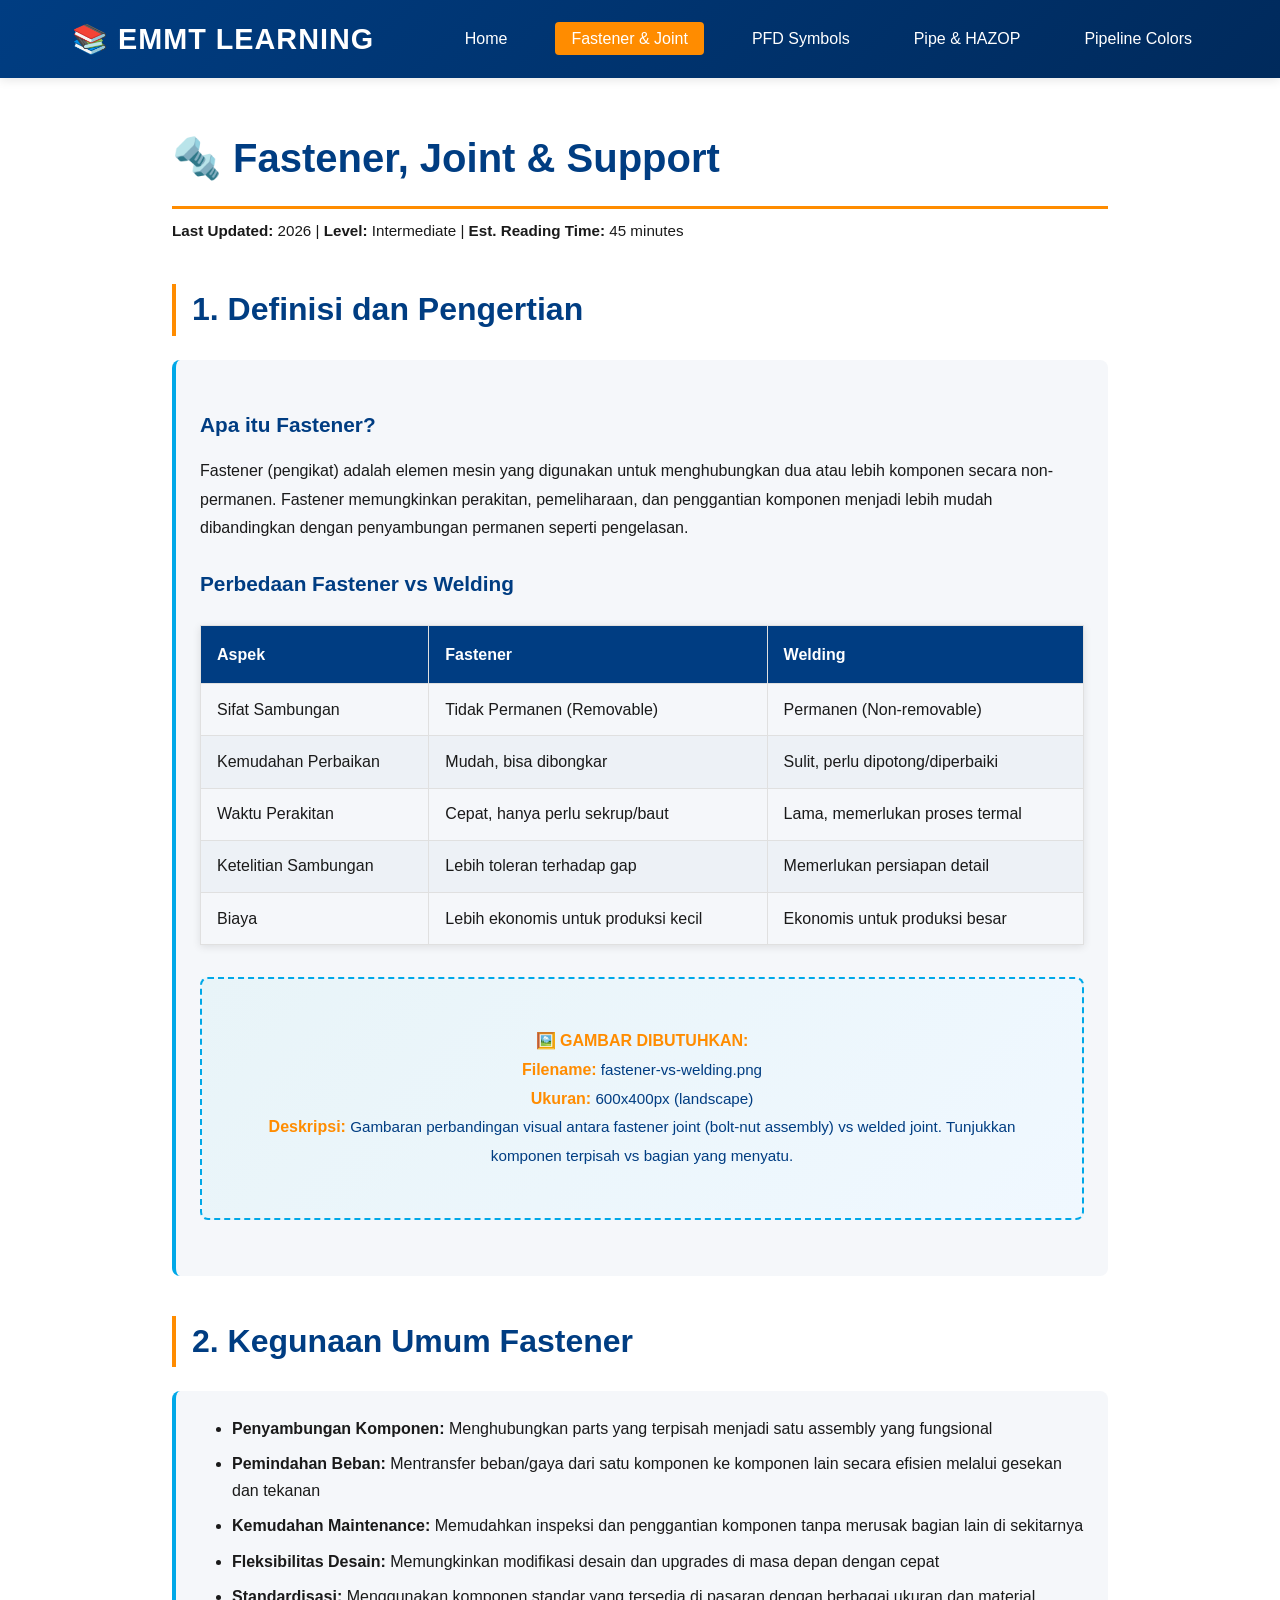
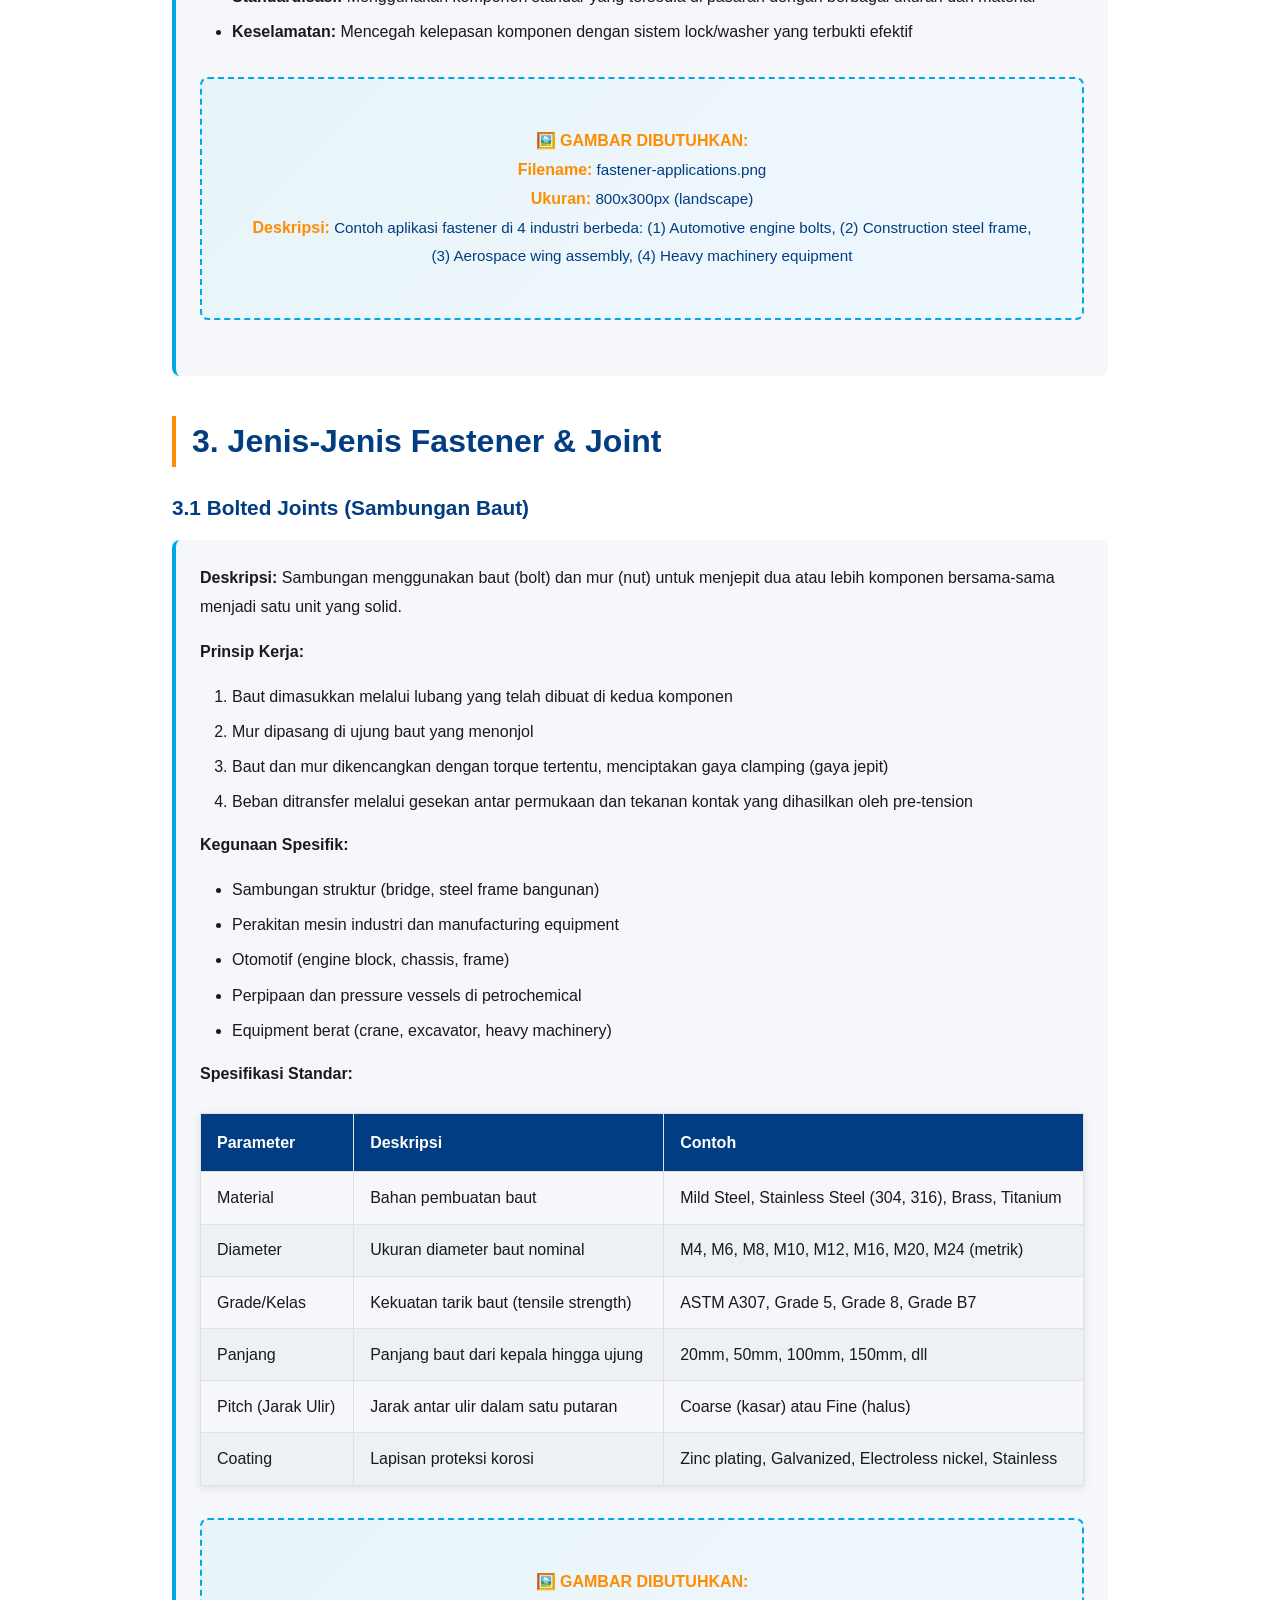
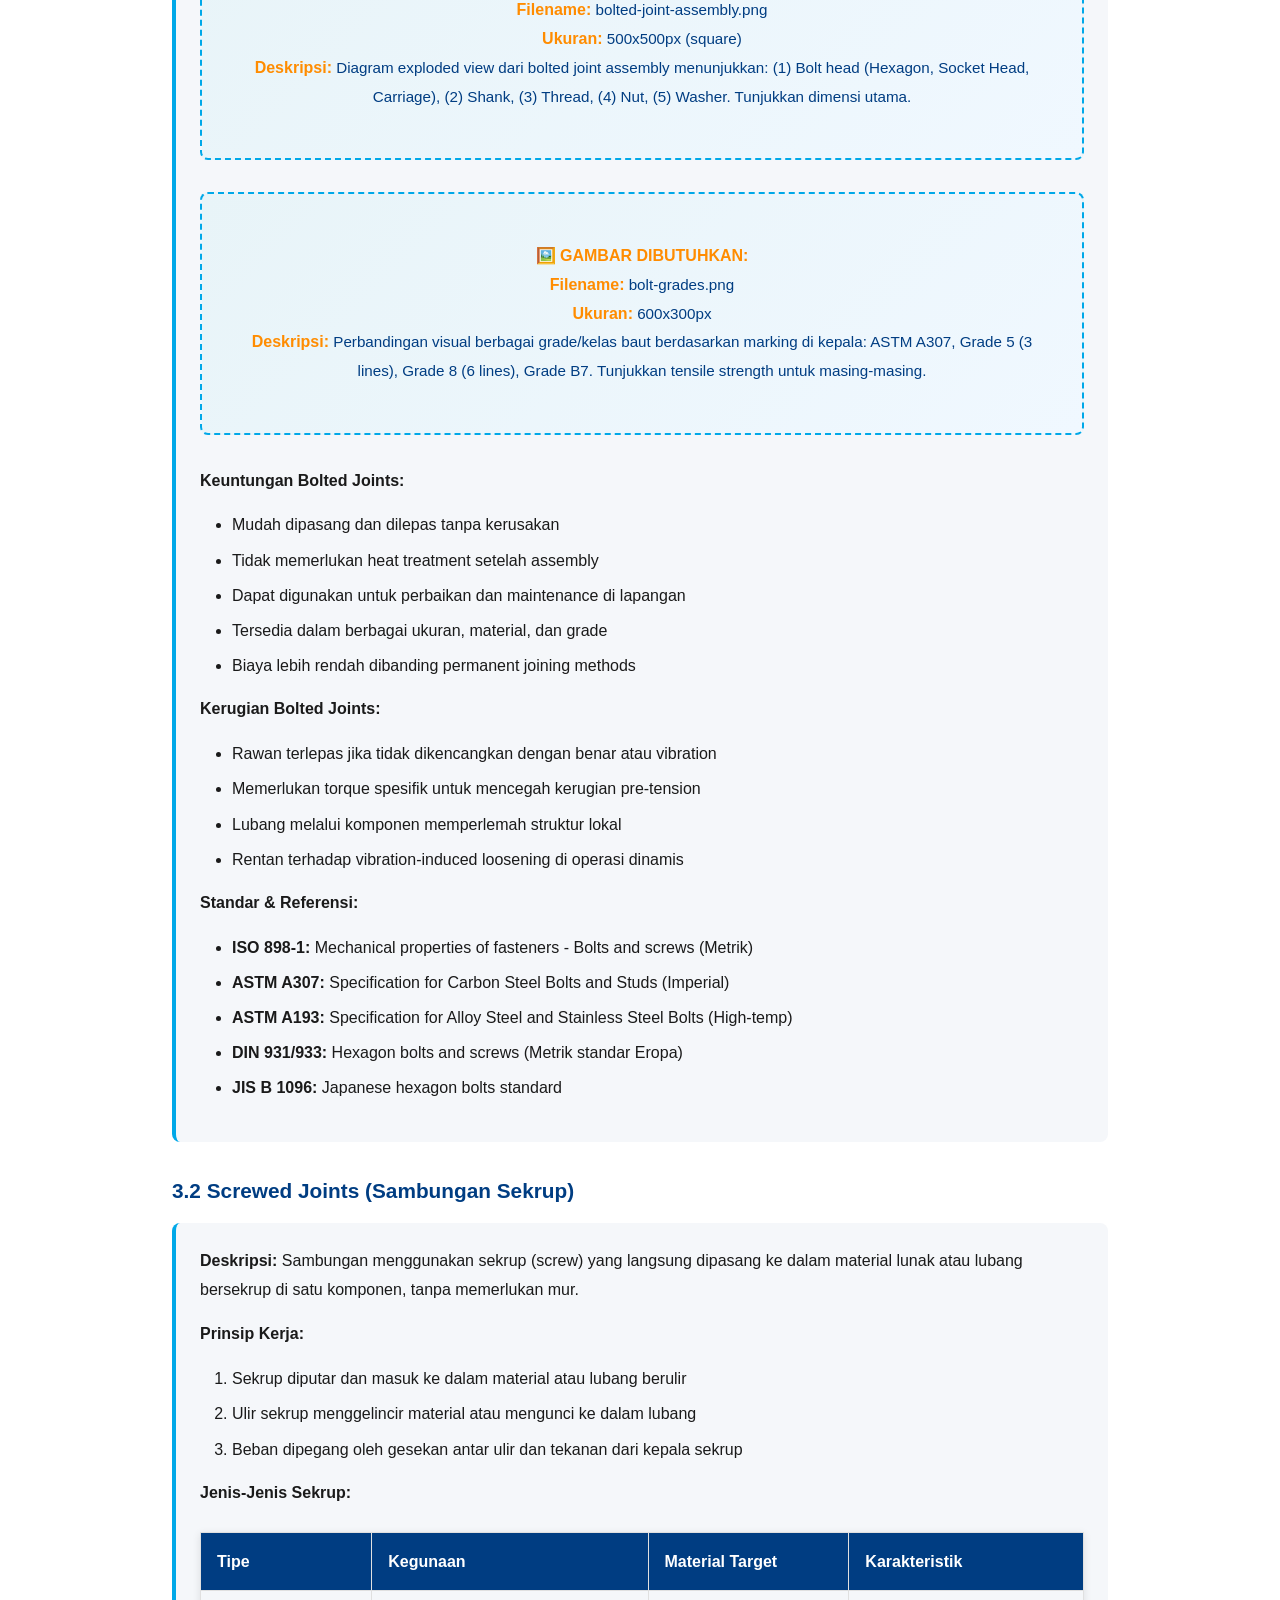
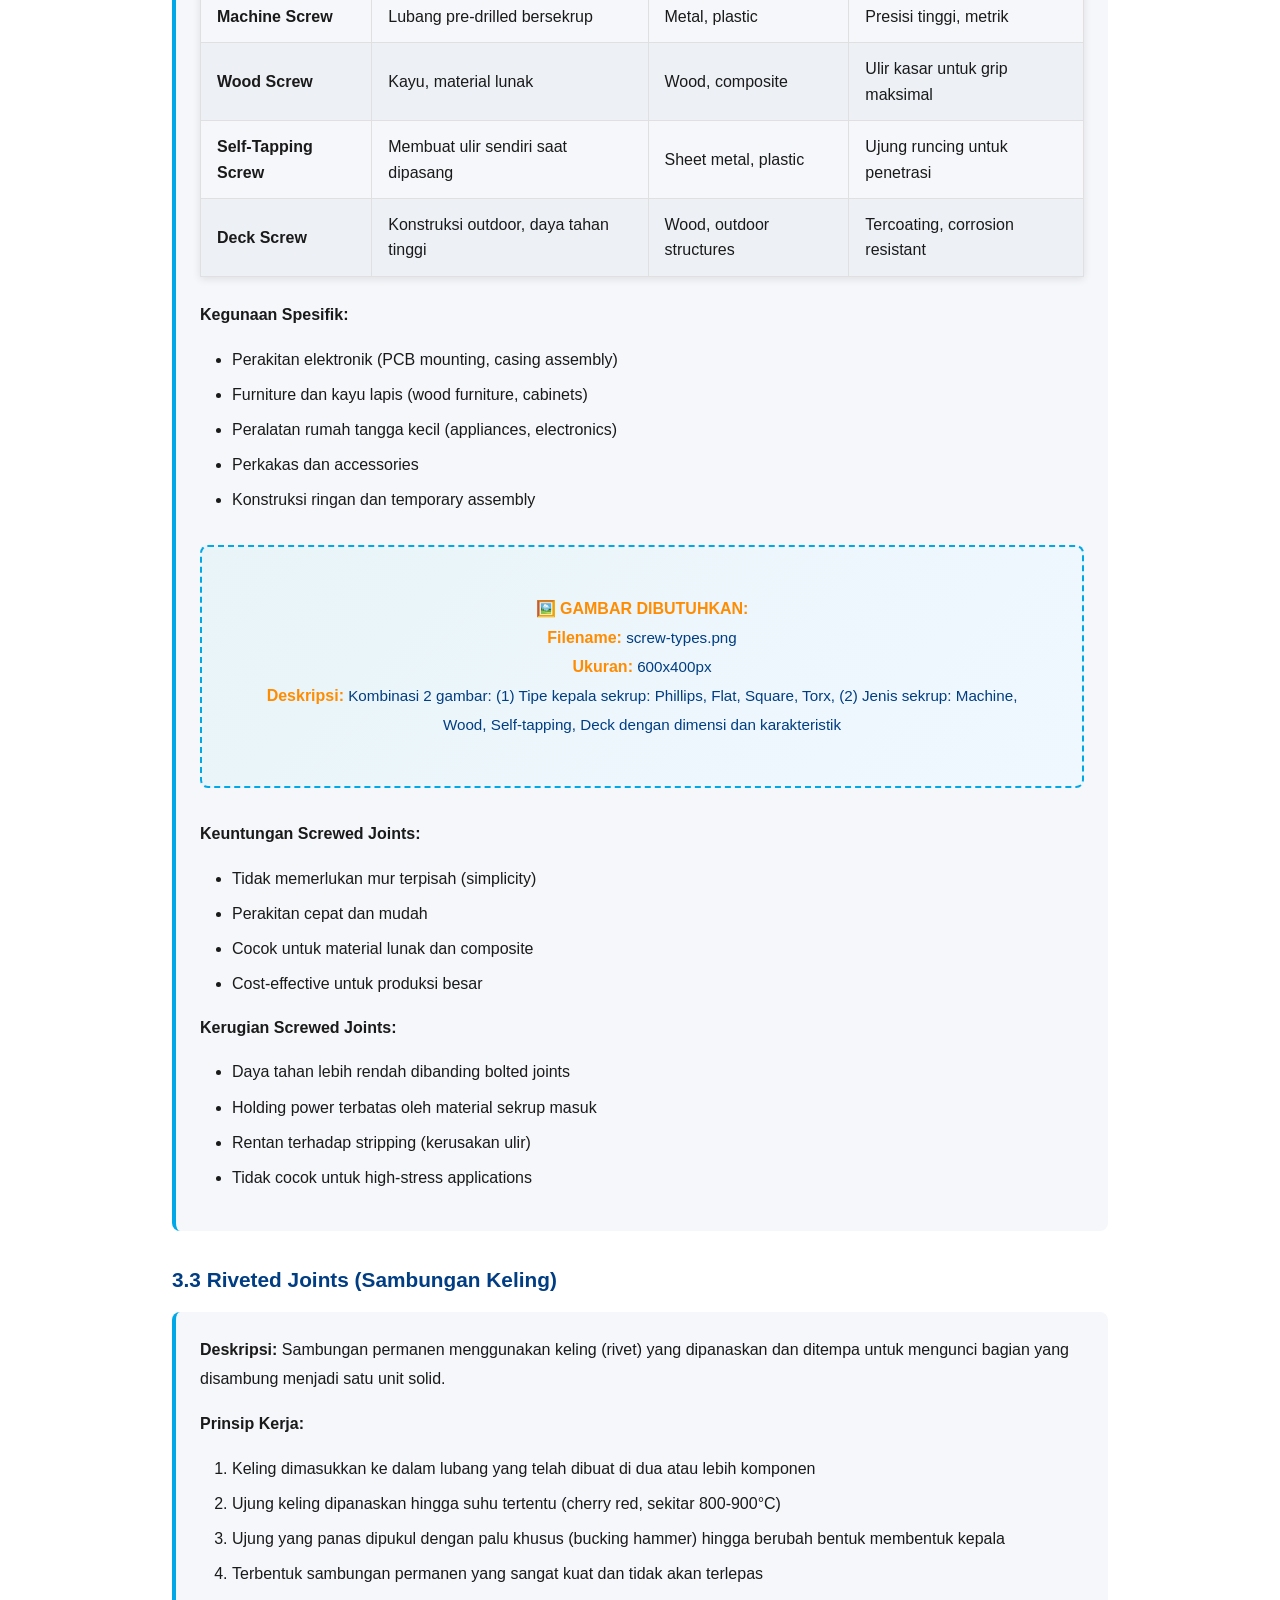
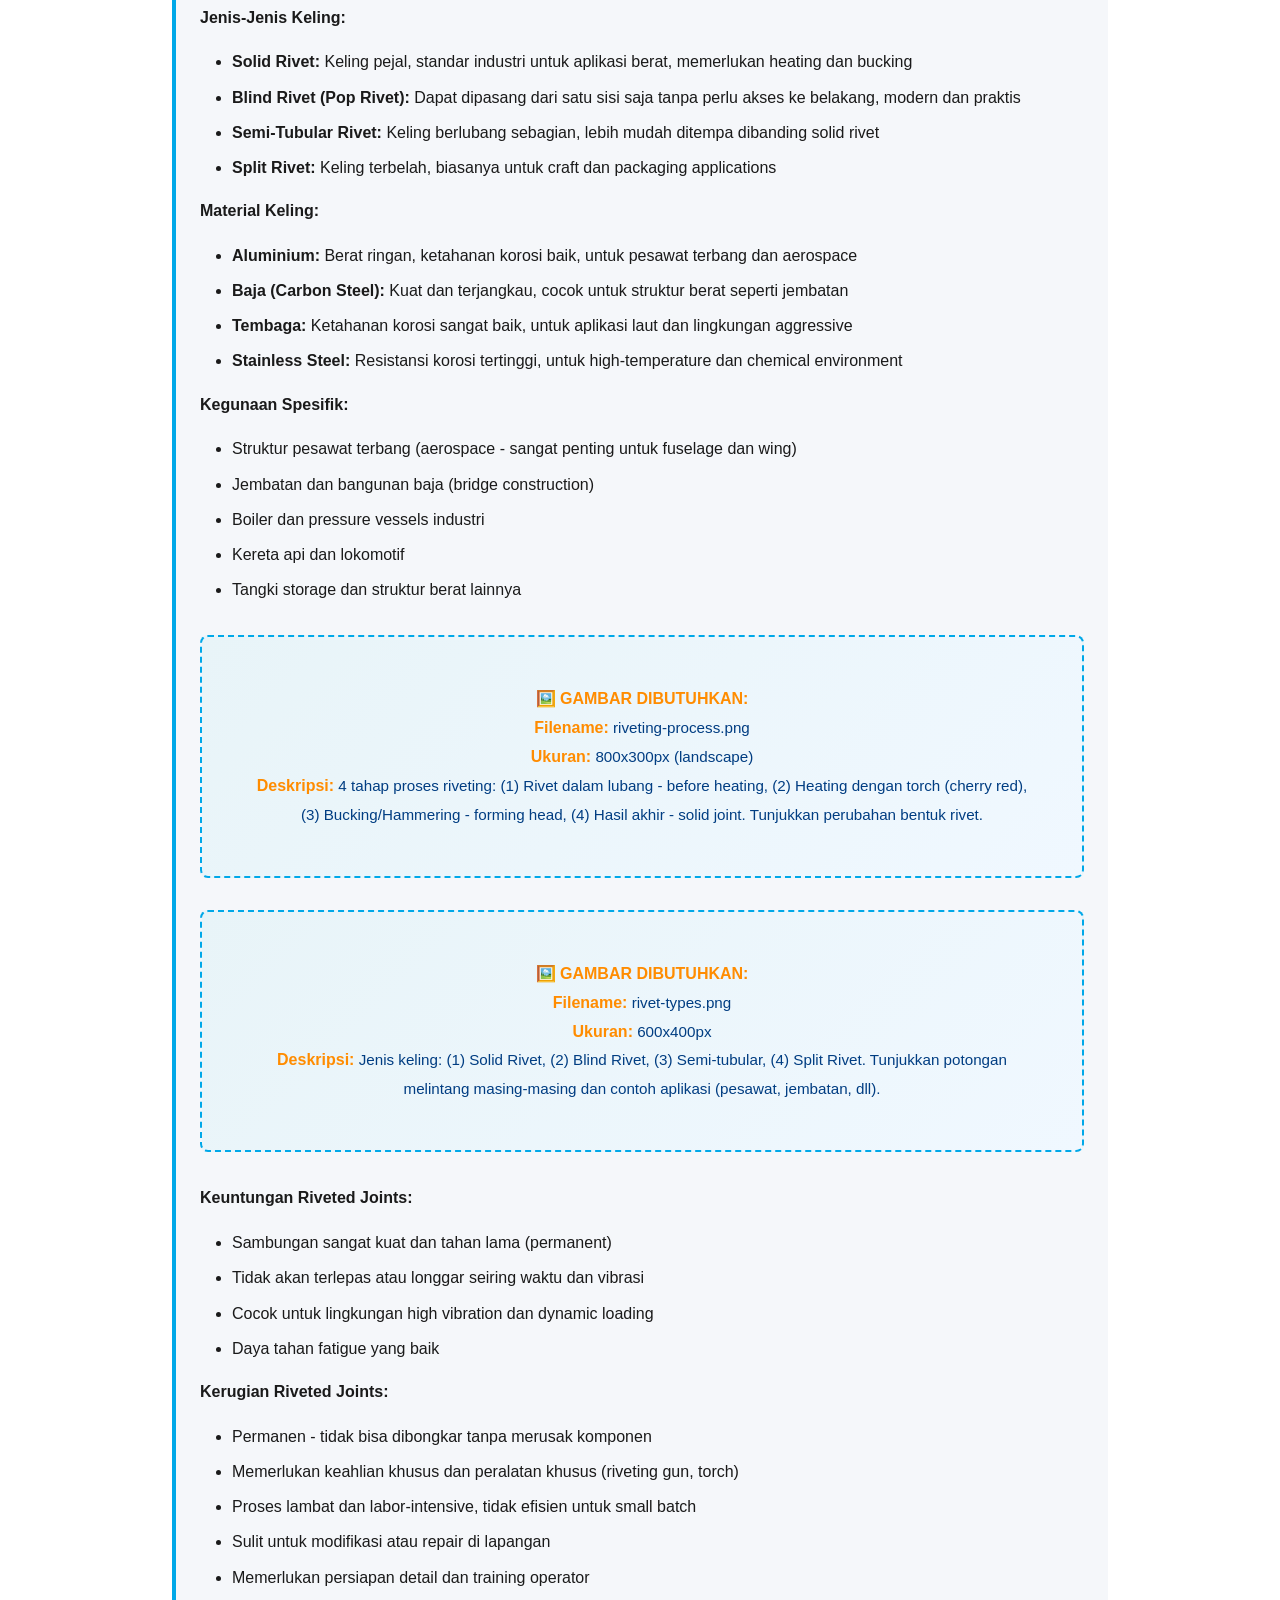
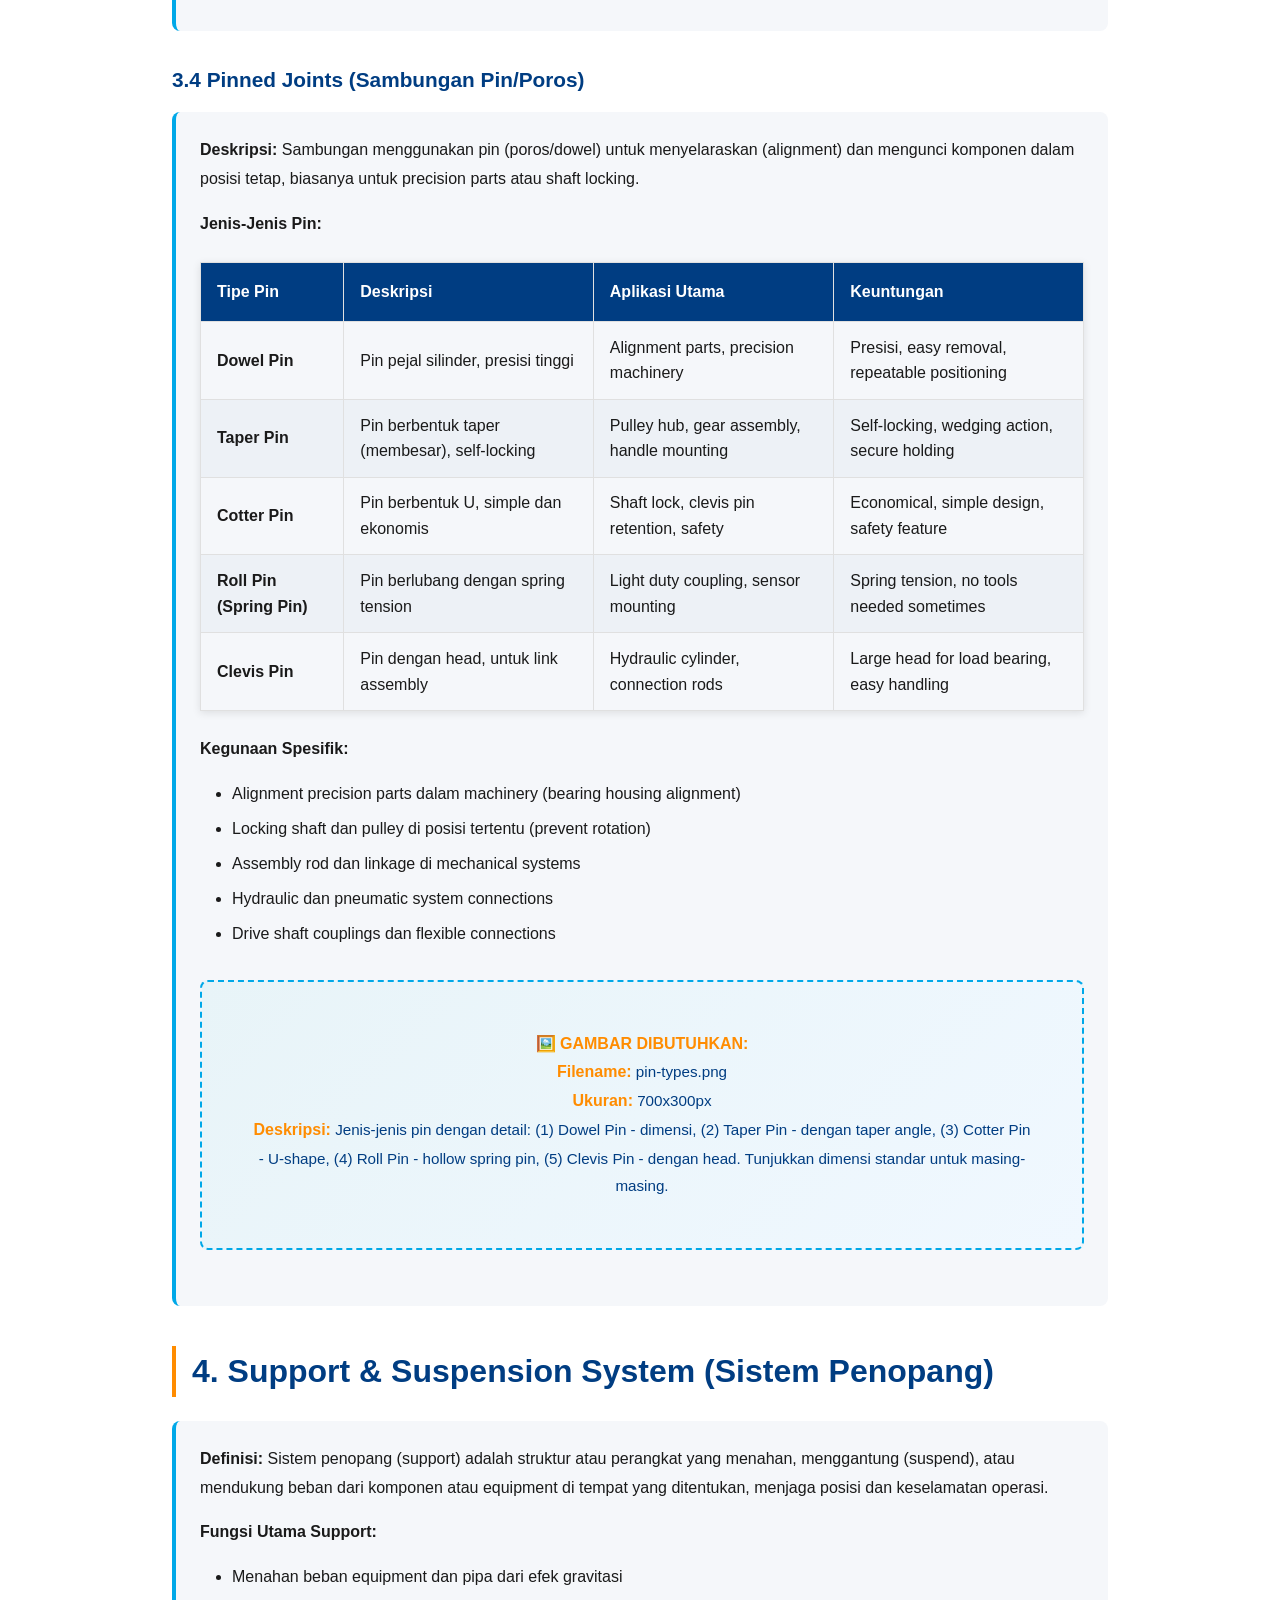
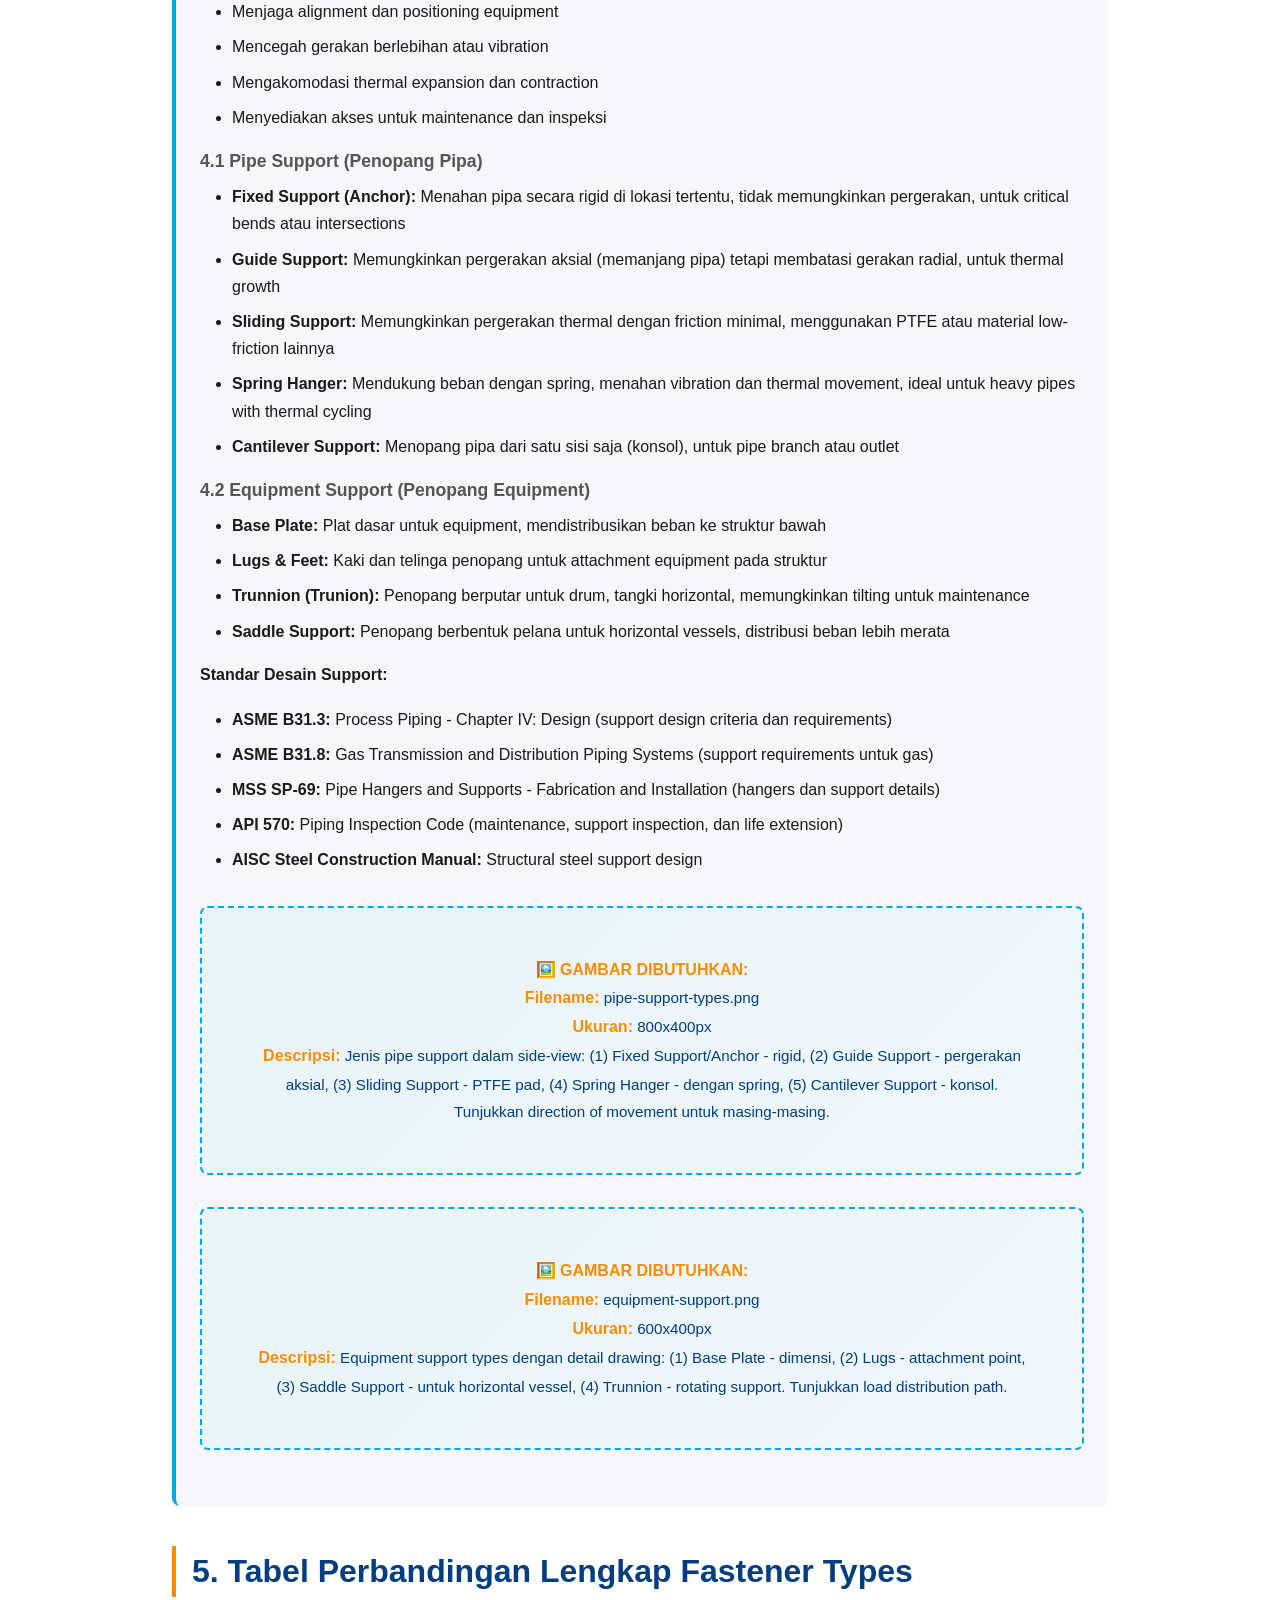
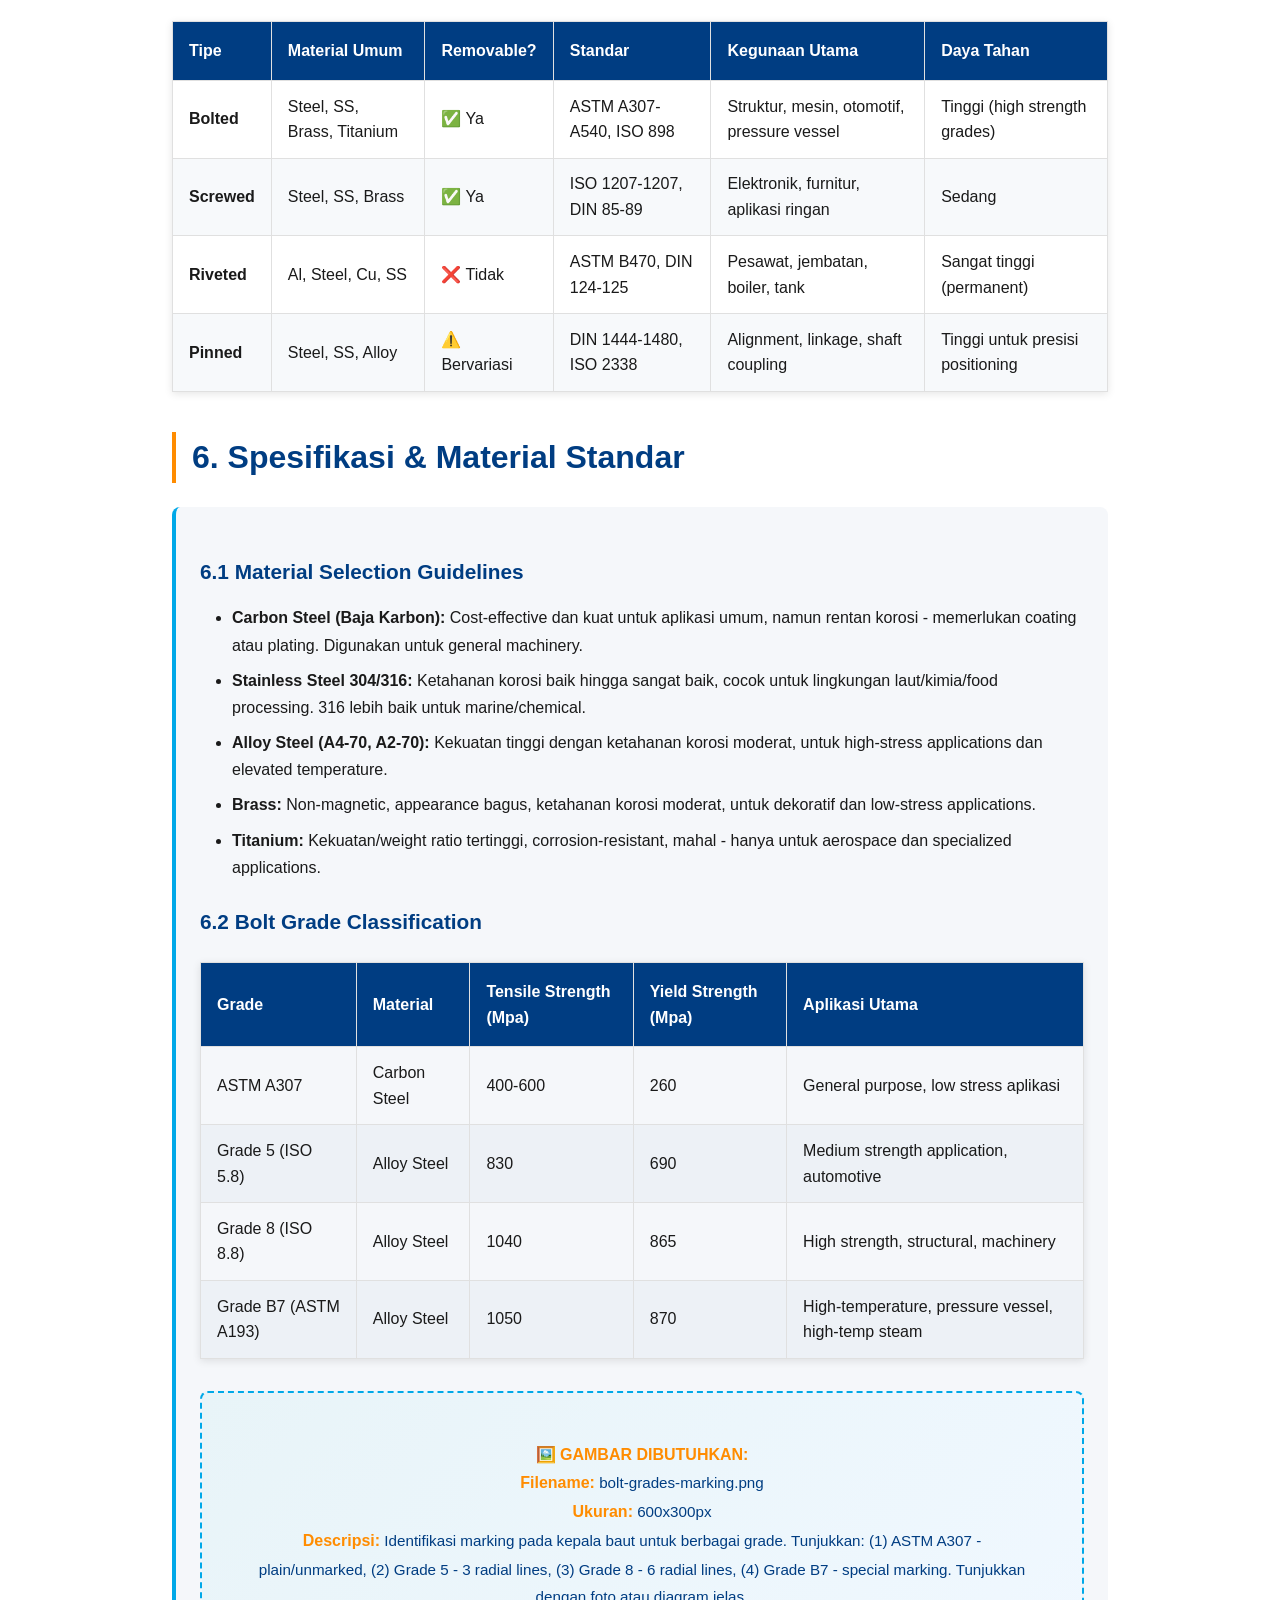
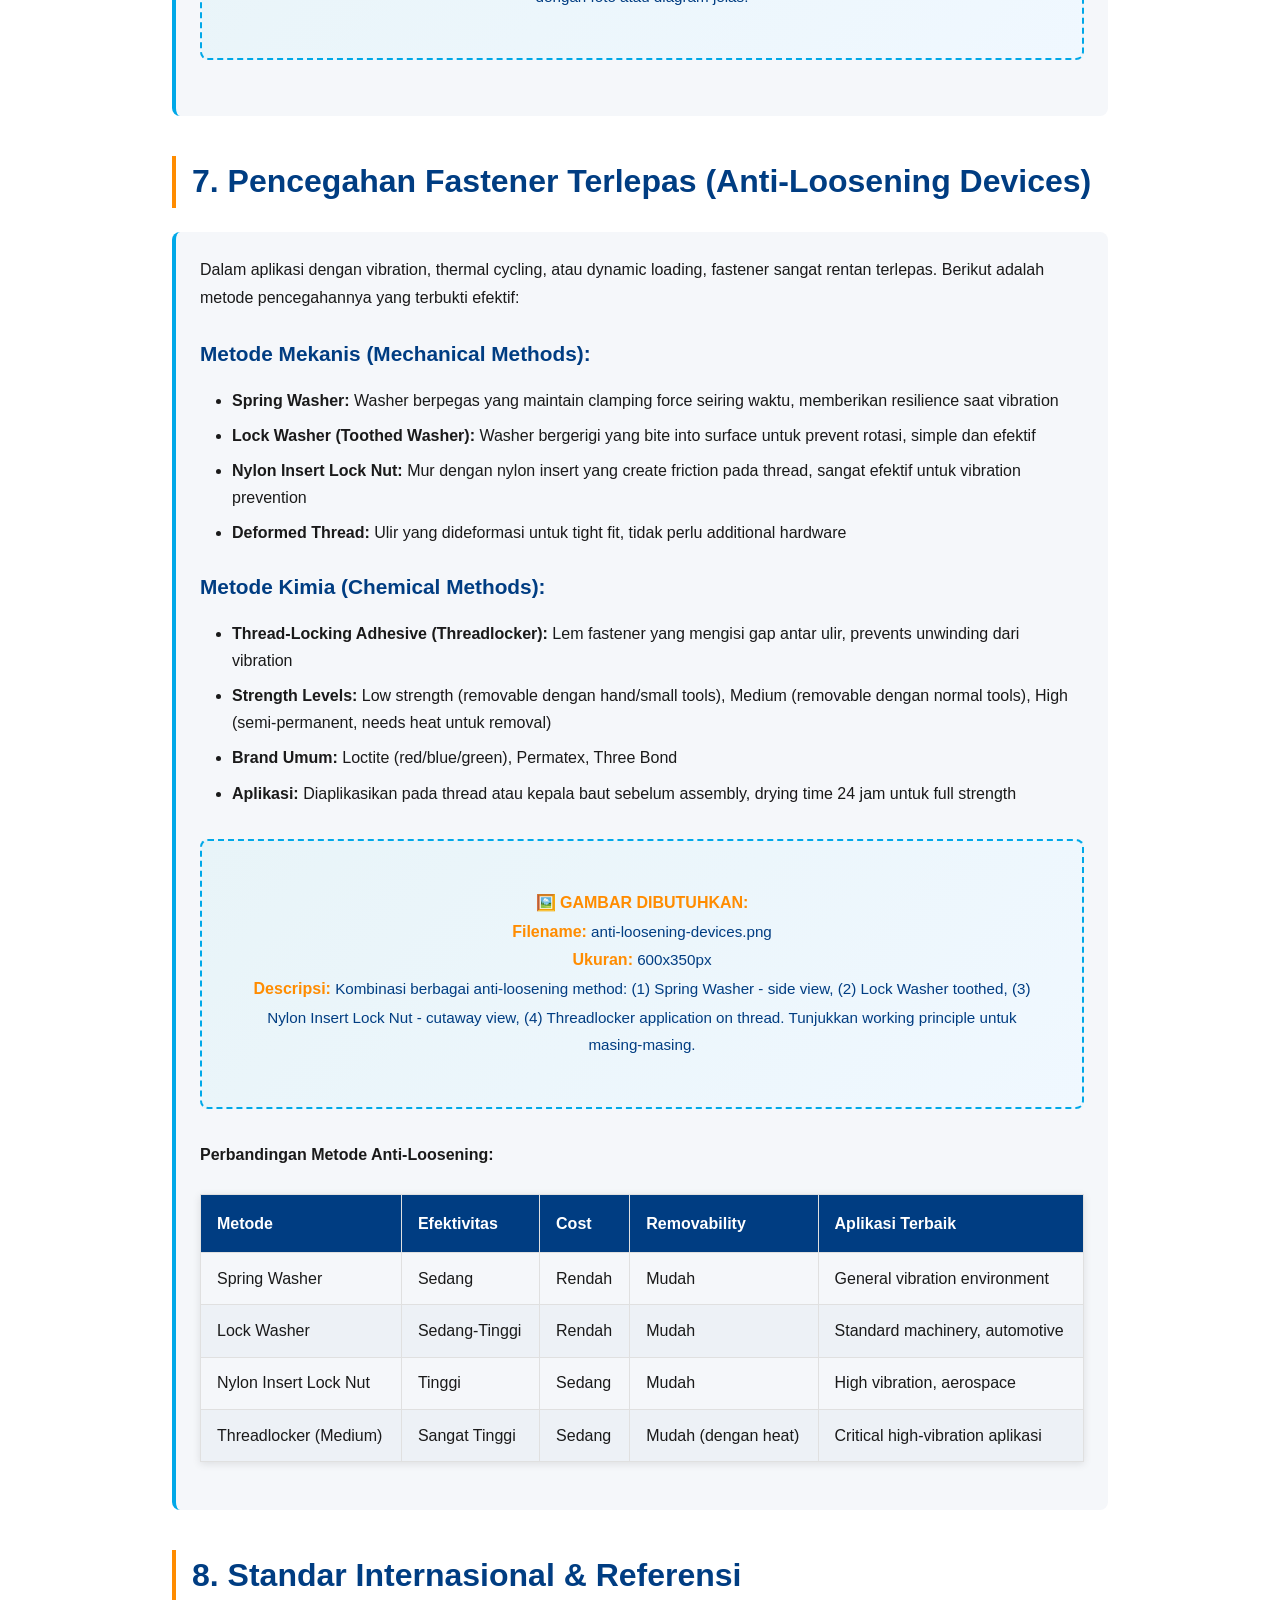
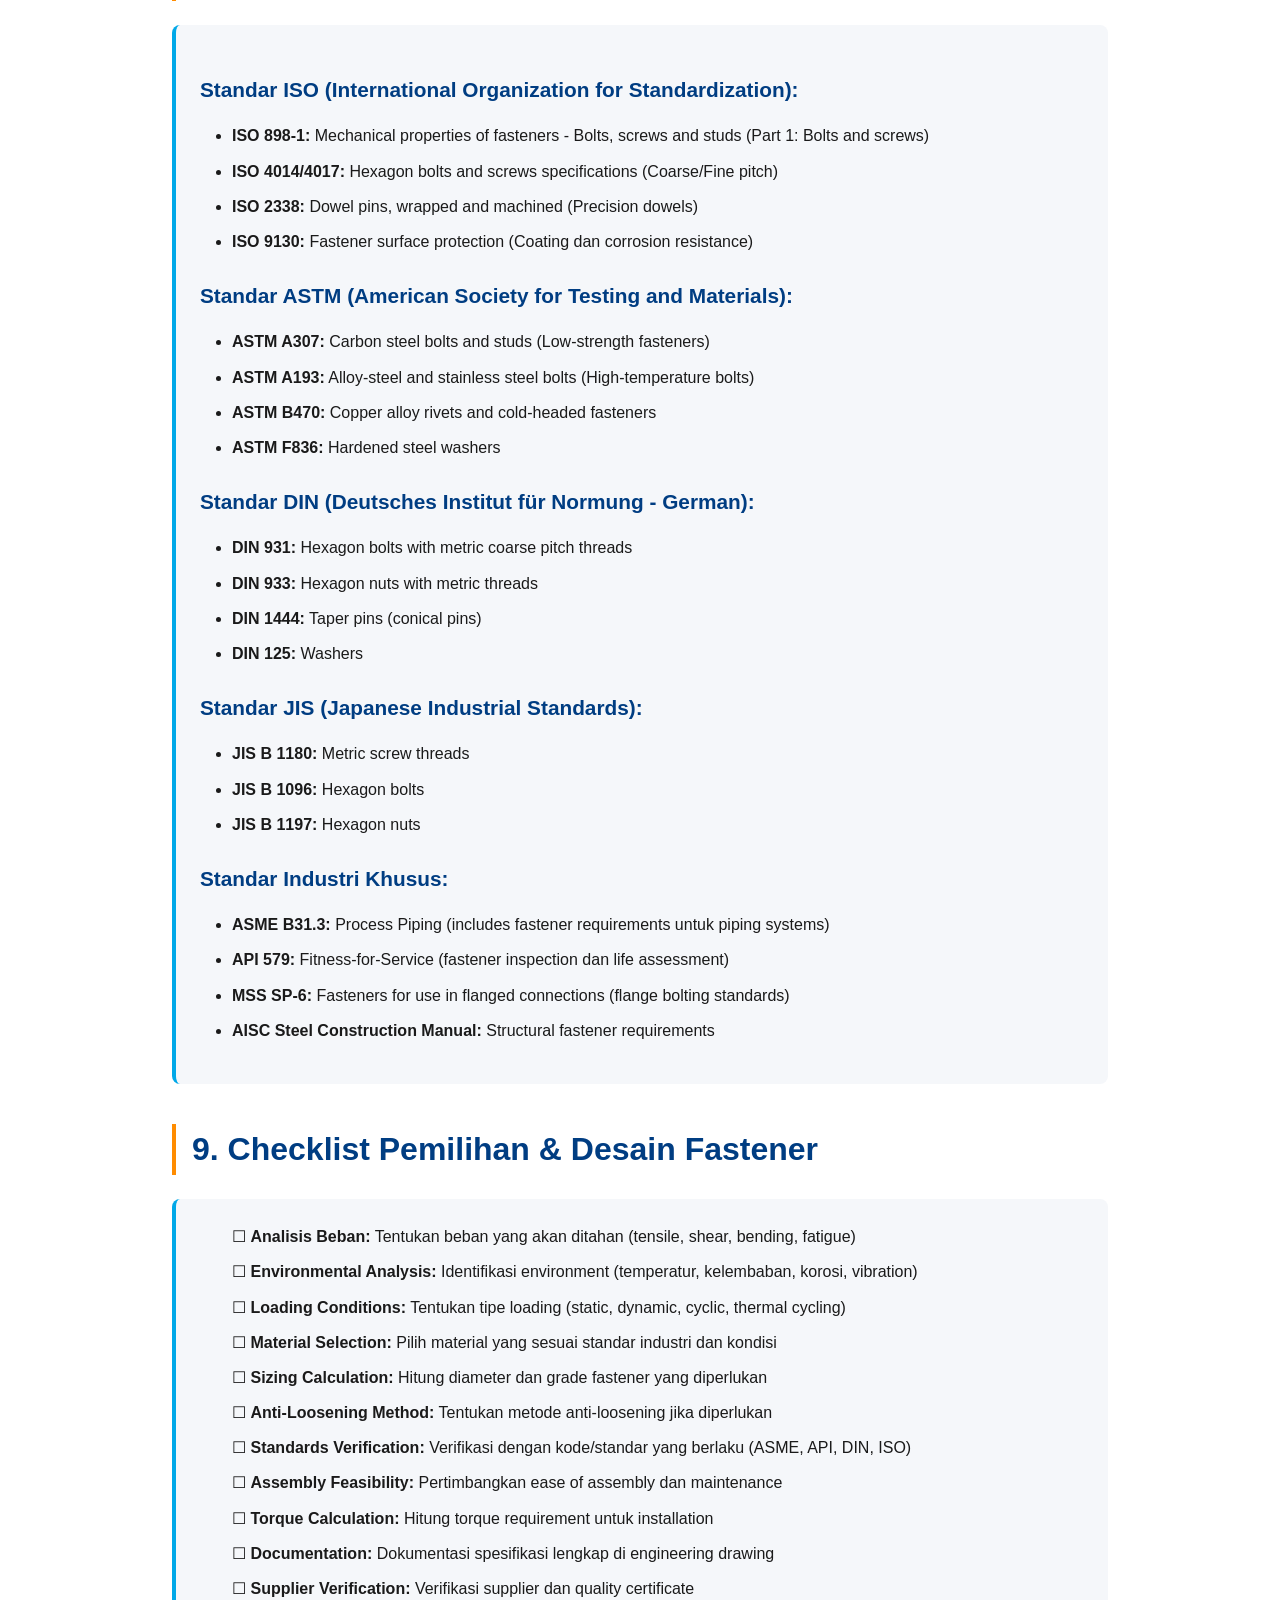
==== commit e9dded4d: "Update last updated year in fastener-joint.html" ====
--- a/fastener-joint.html
+++ b/fastener-joint.html
@@ -24,7 +24,7 @@
     <!-- Content -->
     <section class="content-section">
         <h1>🔩 Fastener, Joint & Support</h1>
-        <p><strong>Last Updated:</strong> 2024 | <strong>Level:</strong> Intermediate | <strong>Est. Reading Time:</strong> 45 minutes</p>
+        <p><strong>Last Updated:</strong> 2026 | <strong>Level:</strong> Intermediate | <strong>Est. Reading Time:</strong> 45 minutes</p>
 
         <!-- 1. Definisi dan Pengertian -->
         <h2>1. Definisi dan Pengertian</h2>
@@ -758,7 +758,7 @@
         <div class="footer-content">
             <div class="footer-section">
                 <h4>📚 EMMT Learning</h4>
-                <p>Platform pembelajaran online untuk Elemen Mesin dan Menggambar Teknik di Universitas Sriwijaya.</p>
+                <p>Platform pembelajaran online untuk Elemen Mesin dan Menggambar Teknik Departemen Teknik Kimia Universitas Sriwijaya.</p>
             </div>
             <div class="footer-section">
                 <h4>📖 Topik Lainnya</h4>
@@ -786,8 +786,8 @@
             </div>
         </div>
         <div class="footer-bottom">
-            <p>&copy; 2024 EMMT Learning Platform | Universitas Sriwijaya</p>
-            <p>Edukasi untuk masa depan engineer yang lebih baik</p>
+            <p>&copy; 2026 EMMT Learning Platform | Universitas Sriwijaya</p>
+            <p>Sebagai catatan pembelajaran mahasiswa Teknik Kimia</p>
         </div>
     </footer>
 </body>
